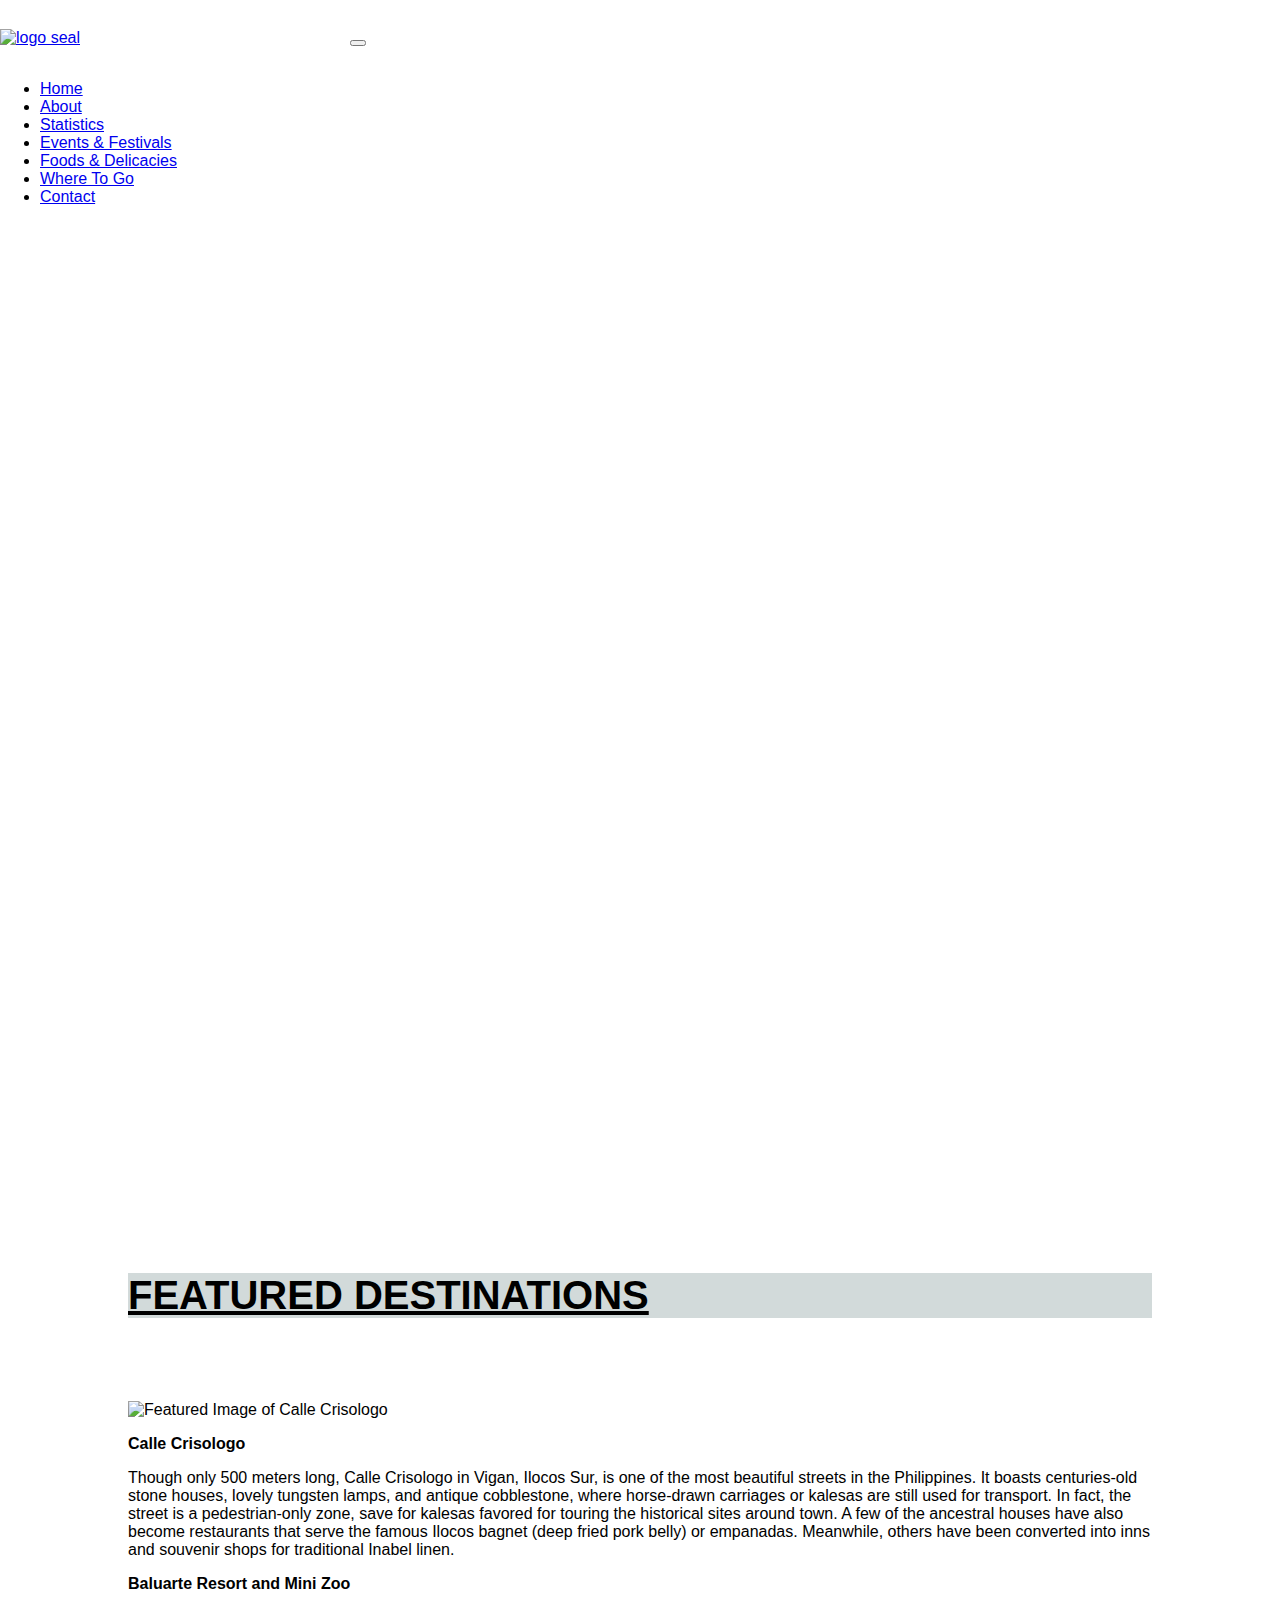
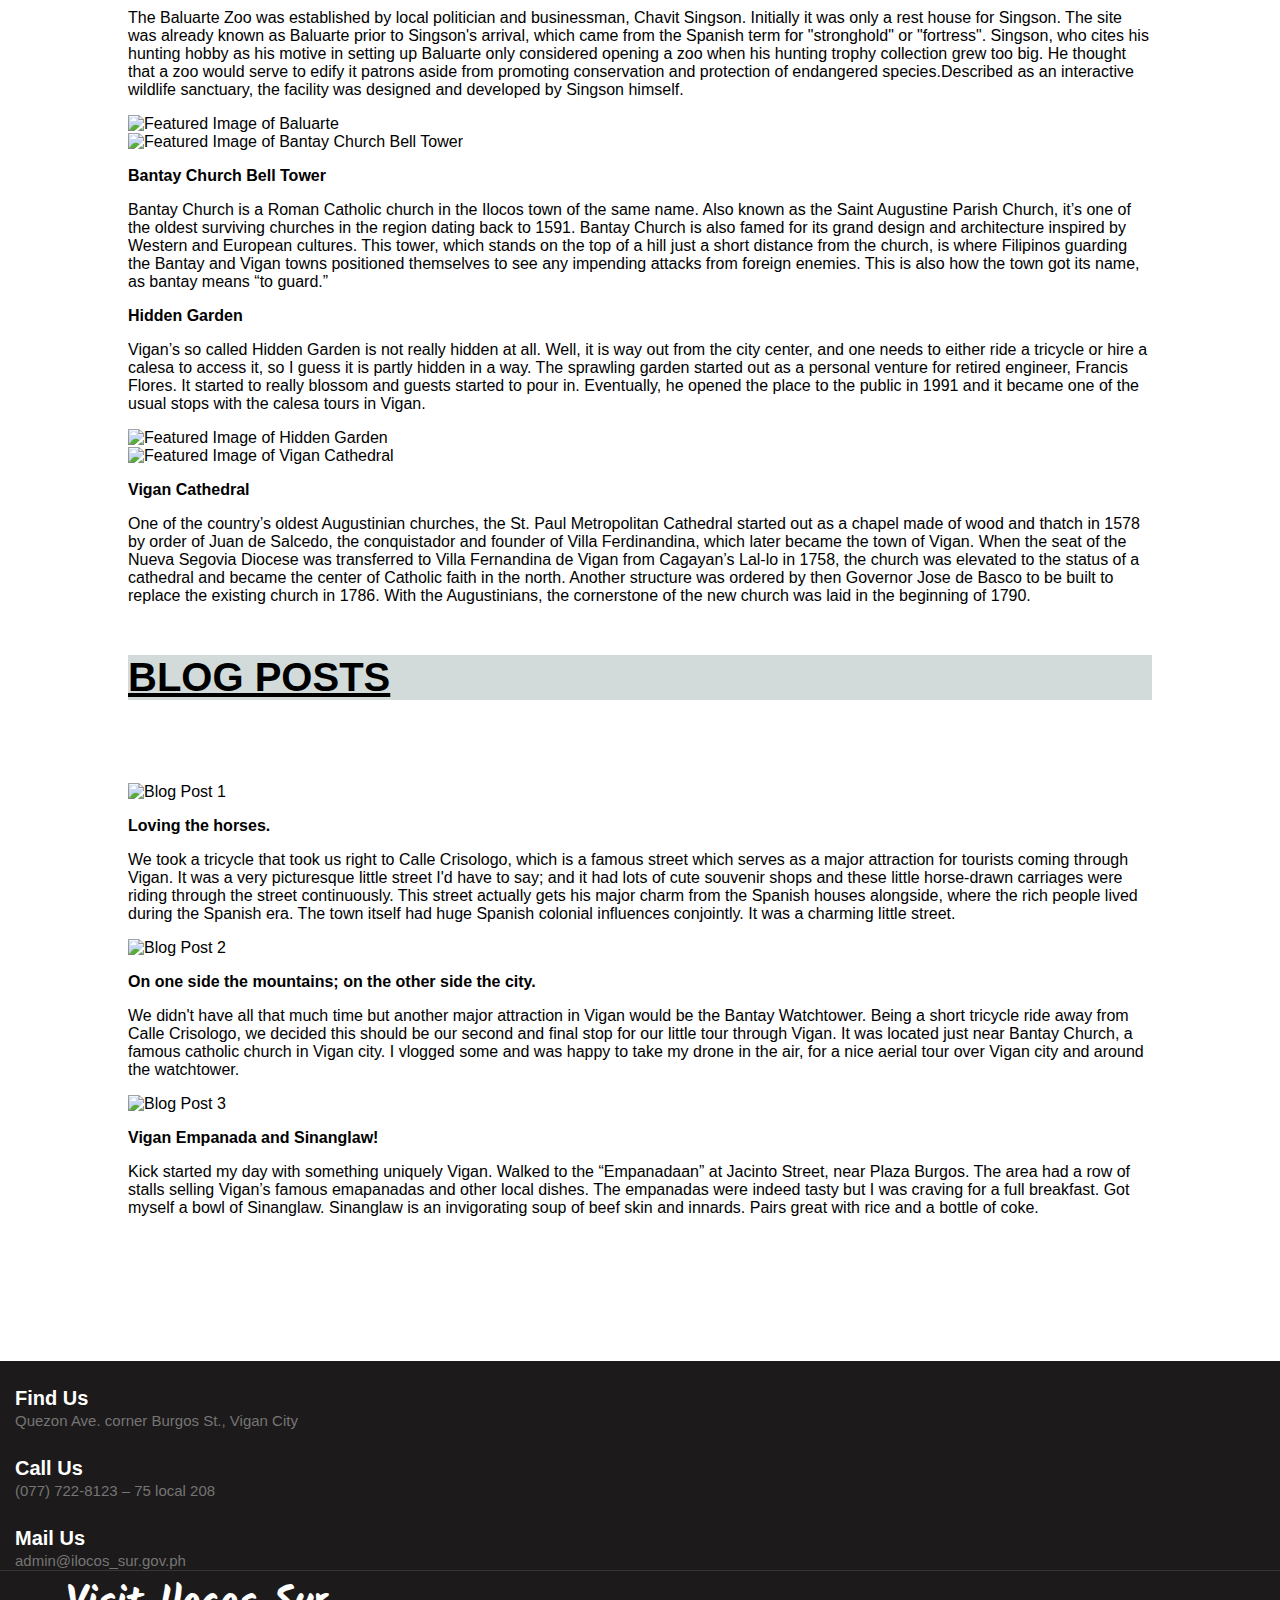
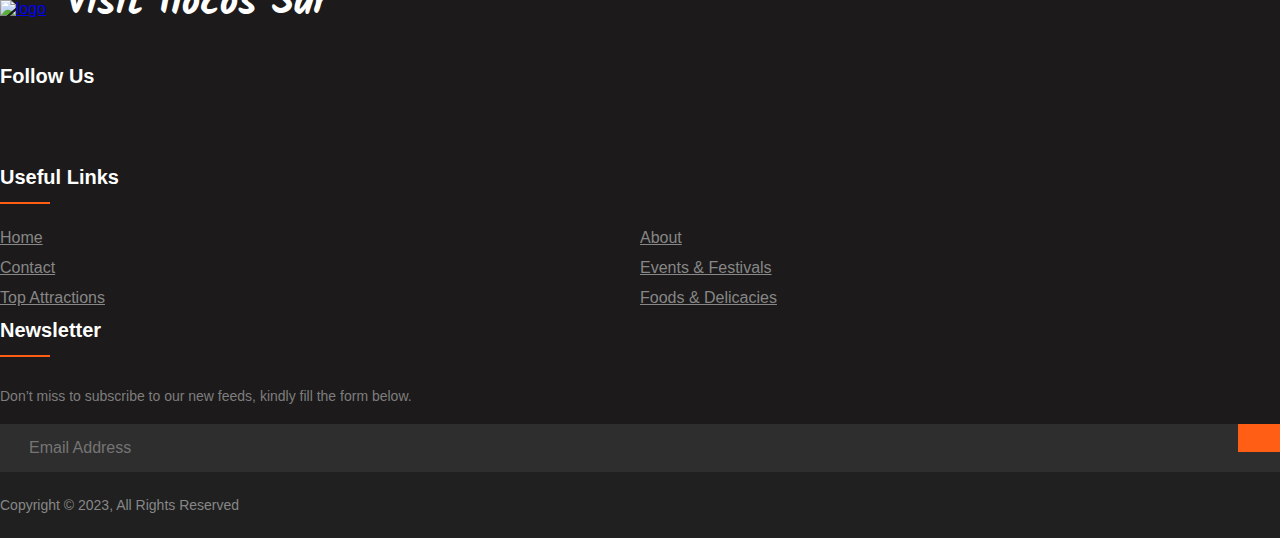
==== index.html @ 63aef2f8 "Add files via upload" ====
<!DOCTYPE html>
<html lang="en">
<head>
    <meta charset="UTF-8">
    <meta name="viewport" content="width=device-width, initial-scale=1.0">
    <title>Ilocos Sur Province | Tourism</title>
    
    <link href="https://fonts.googleapis.com/css2?family=Carrois+Gothic&family=Kalam&display=swap" rel="stylesheet">

    <link href="https://cdn.jsdelivr.net/npm/bootstrap@5.3.2/dist/css/bootstrap.min.css" rel="stylesheet" integrity="sha384-T3c6CoIi6uLrA9TneNEoa7RxnatzjcDSCmG1MXxSR1GAsXEV/Dwwykc2MPK8M2HN" crossorigin="anonymous">

    <script src="https://kit.fontawesome.com/10d3079e40.js" crossorigin="anonymous"></script>

    <link rel="stylesheet" href="mp1.css">

</head>
<body>
    <!-- Navigation Bar -->
    <nav class="navbar fixed-top navbar-expand-lg bg-body-tertiary" bg-dark border-bottom border-body" data-bs-theme="dark">
        <div class="container-fluid">
            <a class="navbar-brand" href="#"><img src="/images/ilocos seal.png" alt="logo seal" width="50"></a>
            <span>Visit Ilocos Sur</span>
            <button class="navbar-toggler" type="button" data-bs-toggle="collapse" data-bs-target="#navbarNavDropdown" aria-controls="navbarNavDropdown" aria-expanded="false" aria-label="Toggle navigation">
                <span class="navbar-toggler-icon"></span>
            </button>
            <div class="collapse navbar-collapse" id="navbarNavDropdown">
                <ul class="navbar-nav ms-auto">
                    <li class="nav-item"><a class="nav-link active" aria-current="page"  href="#">Home</a></li>
                    <li class="nav-item"><a class="nav-link" href="#">About</a></li>
                    <li class="nav-item"><a class="nav-link" href="#">Statistics</a></li>
                    <li class="nav-item"><a class="nav-link" href="#">Events & Festivals</a></li>
                    <li class="nav-item"><a class="nav-link" href="#">Foods & Delicacies</a></li>
                    <li class="nav-item"><a class="nav-link" href="#">Where To Go</a></li>
                    <li class="nav-item"><a class="nav-link" href="#">Contact</a></li>
                </ul>
            </div>
        </div>     
    </nav>

    <!-- Main Content / Featured Image -->
    <main>
        <div class="container">
            <div class="content">
                <p>We take pride in our natural and historical sites that will travel you back in time. Have an exciting journey in our popular tourist destinations and globally acclaimed cultural charms. </p>
                <p>Together with the warmth of the people, come and create your wonderful stories in the Province of Ilocos Sur.</p>
            </div>
            
        </div>
    </main>

    <!-- Section 1-->
    <section>
        <div class="featured">
            <div class="heading">
                <h2>Featured Destinations</h2>
            </div>

            <div class="row featured1">
                <div class="col-md-6 places">
                    <img src="https://gttp.imgix.net/198603/x/0/calle-crisologo-1.jpg?auto=compress%2Cformat&ch=Width%2CDPR&dpr=1&ixlib=php-3.3.0&w=883" class="img-thumbnail img-fluid" alt="Featured Image of Calle Crisologo" width="400">
                </div>
                
                <div class="col-md-6 text1">
                    <h3>Calle Crisologo</h3>
                    <p>Though only 500 meters long, Calle Crisologo in Vigan, Ilocos Sur, is one of the most beautiful streets in the Philippines. It boasts centuries-old stone houses, lovely tungsten lamps, and antique cobblestone, where horse-drawn carriages or kalesas are still used for transport. In fact, the street is a pedestrian-only zone, save for kalesas favored for touring the historical sites around town. A few of the ancestral houses have also become restaurants that serve the famous Ilocos bagnet (deep fried pork belly) or empanadas. Meanwhile, others have been converted into inns and souvenir shops for traditional Inabel linen.</p>
                </div>
            </div>

            <div class="row featured2">
                <div class="col-md-6 text2">
                    <h3>Baluarte Resort and Mini Zoo</h3>
                    <p>The Baluarte Zoo was established by local politician and businessman, Chavit Singson. Initially it was only a rest house for Singson. The site was already known as Baluarte prior to Singson's arrival, which came from the Spanish term for "stronghold" or "fortress". Singson, who cites his hunting hobby as his motive in setting up Baluarte only considered opening a zoo when his hunting trophy collection grew too big. He thought that a zoo would serve to edify it patrons aside from promoting conservation and protection of endangered species.Described as an interactive wildlife sanctuary, the facility was designed and developed by Singson himself.</p>
                </div>

                <div class="col-md-6 places">  
                    <img src="https://dynamic-media-cdn.tripadvisor.com/media/photo-o/09/54/f5/d0/20151024-083628-01-largejpg.jpg?w=1200&h=-1&s=1" class="img-thumbnail img-fluid" alt="Featured Image of Baluarte" width="400">
                </div>
            </div>

            <div class="row featured3">
                <div class="col-md-6 places">
                    <img src="https://live.staticflickr.com/7362/11097921823_6f74546838_b.jpg" class="img-thumbnail img-fluid" alt="Featured Image of Bantay Church Bell Tower" width="400"> 
                </div>
            
                <div class="col-md-6 text3">
                    <h3>Bantay Church Bell Tower</h3>
                    <p>Bantay Church is a Roman Catholic church in the Ilocos town of the same name. Also known as the Saint Augustine Parish Church, it’s one of the oldest surviving churches in the region dating back to 1591. Bantay Church is also famed for its grand design and architecture inspired by Western and European cultures. This tower, which stands on the top of a hill just a short distance from the church, is where Filipinos guarding the Bantay and Vigan towns positioned themselves to see any impending attacks from foreign enemies. This is also how the town got its name, as bantay means “to guard.”</p>
                </div>
            </div>

            <div class="row featured4">
                <div class="col-md-6 text4">
                    <h3>Hidden Garden</h3>
                    <p>Vigan’s so called Hidden Garden is not really hidden at all. Well, it is way out from the city center, and one needs to either ride a tricycle or hire a calesa to access it, so I guess it is partly hidden in a way. The sprawling garden started out as a personal venture for retired engineer, Francis Flores. It started to really blossom and guests started to pour in. Eventually, he opened the place to the public in 1991 and it became one of the usual stops with the calesa tours in Vigan.</p>
                </div>

                <div class="col-md-6 places">
                    <img src="https://media-cdn.tripadvisor.com/media/photo-s/05/07/1d/66/hidden-garden.jpg" class="img-thumbnail img-fluid" alt="Featured Image of Hidden Garden" width="400">
                </div> 
            </div>  

            <div class="row featured5">
                <div class="col-md-6 places">
                    <img src="https://upload.wikimedia.org/wikipedia/commons/0/0c/Allan_Jay_Quesada-_DSC_0465_St._Paul_Metropolitan_Cathedral%2C_Vigan_City.jpg" class="img-thumbnail img-fluid" alt="Featured Image of Vigan Cathedral" width="400">
                </div>
                        
                <div class="col-md-6 text5">
                    <h3>Vigan Cathedral</h3> 
                    <p>One of the country’s oldest Augustinian churches, the St. Paul Metropolitan Cathedral started out as a chapel made of wood and thatch in 1578 by order of Juan de Salcedo, the conquistador and founder of Villa Ferdinandina, which later became the town of Vigan. When the seat of the Nueva Segovia Diocese was transferred to Villa Fernandina de Vigan from Cagayan’s Lal-lo in 1758, the church was elevated to the status of a cathedral and became the center of Catholic faith in the north. Another structure was ordered by then Governor Jose de Basco to be built to replace the existing church in 1786. With the Augustinians, the cornerstone of the new church was laid in the beginning of 1790.</p>
                </div>
            </div>
        </div>  
    </section>

<!-- section 2 -->
    <section>
        <div class="blog">
            <div class="blog-header">
                <h2>Blog Posts</h2>
            </div>

            <div class="container text-center main-content">
                <div class="row align-items-start blog-content">
                    <div class="col">
                        <img src="/images/blog1.png" alt="Blog Post 1" width="100">
                        <h3>Loving the horses.</h3>
                        <p>We took a tricycle that took us right to Calle Crisologo, which is a famous street which serves as a major attraction for tourists coming through Vigan. It was a very picturesque little street I'd have to say; and it had lots of cute souvenir shops and these little horse-drawn carriages were riding through the street continuously. This street actually gets his major charm from the Spanish houses alongside, where the rich people lived during the Spanish era. The town itself had huge Spanish colonial influences conjointly. It was a charming little street.</p>
                    </div> 

                    <div class="col">
                        <img src="/images/blog2.png" alt="Blog Post 2" width="100">
                        <h3>On one side the mountains; on the other side the city.</h3>
                        <p>We didn't have all that much time but another major attraction in Vigan would be the Bantay Watchtower. Being a short tricycle ride away from Calle Crisologo, we decided this should be our second and final stop for our little tour through Vigan. It was located just near Bantay Church, a famous catholic church in Vigan city. I vlogged some and was happy to take my drone in the air, for a nice aerial tour over Vigan city and around the watchtower.</p>
                    </div>

                    <div class="col">
                        <img src="/images/blog3.png" alt="Blog Post 3" width="100">
                        <h3>Vigan Empanada and Sinanglaw!</h3>
                        <p>Kick started my day with something uniquely Vigan. Walked to the “Empanadaan” at Jacinto Street, near Plaza Burgos. The area had a row of stalls selling Vigan’s famous emapanadas and other local dishes. The empanadas were indeed tasty but I was craving for a full breakfast. Got myself a bowl of Sinanglaw. Sinanglaw is an invigorating soup of beef skin and innards. Pairs great with rice and a bottle of coke.</p>
                    </div>
                </div>  
            </div>
        </div> 
    </section>

    <!-- Footer -->
    <footer class="footer-section">
        <div class="container">
            <div class="footer-cta pt-5 pb-5">
                <div class="row">
                    <div class="col-xl-4 col-md-4 mb-30">
                        <div class="single-cta">
                            <i class="fas fa-map-marker-alt"></i>
                            <div class="cta-text">
                                <h4>Find Us</h4>
                                <span>Quezon Ave. corner Burgos St., Vigan City</span>
                            </div>
                        </div>
                    </div>

                    <div class="col-xl-4 col-md-4 mb-30">
                        <div class="single-cta">
                            <i class="fas fa-phone"></i>
                            <div class="cta-text">
                                <h4>Call Us</h4>
                                <span>(077) 722-8123 – 75 local 208</span>
                            </div>
                        </div>
                    </div>

                    <div class="col-xl-4 col-md-4 mb-30">
                        <div class="single-cta">
                            <i class="far fa-envelope-open"></i>
                            <div class="cta-text">
                                <h4>Mail Us</h4>
                                <span>admin@ilocos_sur.gov.ph
                                </span>
                            </div>
                        </div>
                    </div>
                </div>
            </div>

            <div class="footer-content pt-5 pb-5">
                <div class="row">
                    <div class="col-xl-4 col-lg-4 mb-50">
                        <div class="footer-widget">
                            <div class="footer-logo">
                                <a href="index.html"><img src="/images/ilocos seal.png" class="img-fluid" alt="logo" width="50"></a>
                                <span>Visit Ilocos Sur</span>
                            </div>

                            <div class="footer-social-icon">
                                <span>Follow Us</span>
                                <a href="#"><i class="fab fa-facebook-f facebook-bg"></i></a>
                                <a href="#"><i class="fab fa-twitter twitter-bg"></i></a>
                                <a href="#"><i class="fab fa-google-plus-g google-bg"></i></a>
                            </div>
                        </div>
                    </div>

                    <div class="col-xl-4 col-lg-4 col-md-6 mb-30">
                        <div class="footer-widget">
                            <div class="footer-widget-heading">
                                <h3>Useful Links</h3>
                            </div>

                            <ul class="link-content">
                                <li><a href="#">Home</a></li>
                                <li><a href="#">About</a></li>
                                <li><a href="#">Contact</a></li>
                                <li><a href="#">Events & Festivals</a></li>
                                <li><a href="#">Top Attractions</a></li>
                                <li><a href="#">Foods & Delicacies</a></li>
                            </ul>
                        </div>
                    </div>

                    <div class="col-xl-4 col-lg-4 col-md-6 mb-50">
                        <div class="footer-widget">
                            <div class="footer-widget-heading">
                                <h3>Newsletter</h3>
                            </div>

                            <div class="footer-text mb-25">
                                <p>Don’t miss to subscribe to our new feeds, kindly fill the form below.</p>
                            </div>

                            <div class="subscribe-form">
                                <form action="#">
                                    <input type="text" placeholder="Email Address">
                                    <button><i class="fab fa-telegram-plane"></i></button>
                                </form>
                            </div>
                        </div>
                    </div>
                </div>
            </div>  
        </div>
        
        <div class="copyright-area">
            <div class="container">
                <div class="row">
                    <div class="col-md-12">
                        <div class="copyright-text">
                            <p class="text-center">Copyright &copy; 2023, All Rights Reserved</p>
                        </div>
                    </div>
                </div>
            </div>
        </div>
    </footer>
    
    <script src="https://cdn.jsdelivr.net/npm/bootstrap@5.3.2/dist/js/bootstrap.bundle.min.js" integrity="sha384-C6RzsynM9kWDrMNeT87bh95OGNyZPhcTNXj1NW7RuBCsyN/o0jlpcV8Qyq46cDfL" crossorigin="anonymous"></script>

</body>
</html>
---- mp1.css ----
* {
	box-sizing: border-box;
	font-size: 100%;
	font-family: Helvetica, sans-serif;
}

body {
	margin: 0;
	padding: 0;
}

/* navgation bar */
nav div span {
	font-family: Kalam;
	font-size: 40px;
	color: white;
	font-weight: 900;
}


 /* main content */

main {
	margin-top: 70px;
	padding: 0;
}

main .container {
	position: relative;
	background-image: url(/images/landing-image.jpg);
    background-repeat: no-repeat;
	background-size: cover;
	background-position: center;
	height: 100vh;
}

.container .content {
	position: absolute;
	top: 40%;
	left: 80%;
	transform: translate(-50%, -50%);
	color: white;
	text-align: center;
	font-size: 20px;
	font-style: oblique;
}


/* section 1 */

.featured {
	margin-top: -5%;
    padding: 10%;
}

.heading {
	padding-bottom: 50px;
}

.heading h2 {
	font-size: 40px;
	text-transform: uppercase;
	text-decoration: underline;
	background-color: #d2dada;
}

.places img {
	width: 100%;
	height: 80%;
}

/* section 2 */

.blog {
	margin-top: -20%;
    padding: 10%;
}

.blog-header {
	padding-bottom: 50px
}

.blog h2 {
	font-size: 40px;
	text-transform: uppercase;
	text-decoration: underline;
	background-color: #d2dada;
}

.blog-content img {
	width: 100%;
	height: 200px;
}

/* footer */

.link-content {
    margin: 0px;
    padding: 0px;
}

.footer-section {
	background: #1c1a1a;
	position: relative;
}

.footer-cta {
	border-bottom: 1px solid #373636;
}

.single-cta i {
	color: #ff5e14;
	font-size: 30px;
	float: left;
	margin-top: 8px;
}

.cta-text {
	padding-left: 15px;
	display: inline-block;
}

.cta-text h4 {
	color: #fff;
	font-size: 20px;
	font-weight: 600;
	margin-bottom: 2px;
}

.cta-text span {
	color: #757575;
	font-size: 15px;
}

.footer-content {
	position: relative;
	z-index: 2;
}

.footer-pattern img {
	position: absolute;
	top: 0;
	left: 0;
	height: 330px;
	background-size: cover;
	background-position: 100% 100%;
}

.footer-logo {
	margin-bottom: 30px;
}

.footer-logo img {
    max-width: 200px;
	width: 70px;
}

.footer-logo span {
	/* font-family: great vibes;
	font-size: 40px;
	color: #fff; */
	font-family: Kalam;
	font-size: 40px;
	color: white;
	font-weight: 900;
	padding-left: 15px;
}

.footer-text p {
	margin-bottom: 14px;
	font-size: 14px;
	color: #7e7e7e;
	line-height: 28px;
}

.footer-social-icon span {
	color: #fff;
	display: block;
	font-size: 20px;
	font-weight: 700;
	font-family: 'Poppins', sans-serif;
	margin-bottom: 20px;
}

.footer-social-icon a {
	color: #fff;
	font-size: 16px;
	margin-right: 15px;
}

.footer-social-icon i {
	height: 40px;
	width: 40px;
	text-align: center;
	line-height: 38px;
	border-radius: 50%;
}

.facebook-bg{
	background: #3B5998;
}
  
.twitter-bg{
	background: #55ACEE;
}
  
.google-bg{
	background: #DD4B39;
}

.footer-widget-heading h3 {
	color: #fff;
	font-size: 20px;
	font-weight: 600;
	margin-bottom: 40px;
	position: relative;
}

.footer-widget-heading h3::before {
	content: "";
	position: absolute;
	left: 0;
	bottom: -15px;
	height: 2px;
	width: 50px;
	background: #ff5e14;
}

.footer-widget ul li {
	display: inline-block;
	float: left;
	width: 50%;
	margin-bottom: 12px;
}

.footer-widget ul li a:hover{
	color: #ff5e14;
}

.footer-widget ul li a {
	color: #878787;
	text-transform: capitalize;
}

.subscribe-form {
	position: relative;
	overflow: hidden;
}

.subscribe-form input {
	width: 100%;
	padding: 14px 28px;
	background: #2E2E2E;
	border: 1px solid #2E2E2E;
	color: #fff;
}

.subscribe-form button {
    position: absolute;
    right: 0;
    background: #ff5e14;
    padding: 13px 20px;
    border: 1px solid #ff5e14;
    top: 0;
}

.subscribe-form button i {
	color: #fff;
	font-size: 22px;
	transform: rotate(-6deg);
}

  
.copyright-area {
	background: #202020;
	padding: 25px 0;
}

.copyright-text p {
	margin: 0;
	font-size: 14px;
	color: #878787;
}

  .copyright-text p a{
	color: #ff5e14;
}

.footer-menu li {
	display: inline-block;
	margin-left: 20px;
}

  .footer-menu li:hover a{
	color: #ff5e14;
}

.footer-menu li a {
	font-size: 14px;
	color: #878787;
}
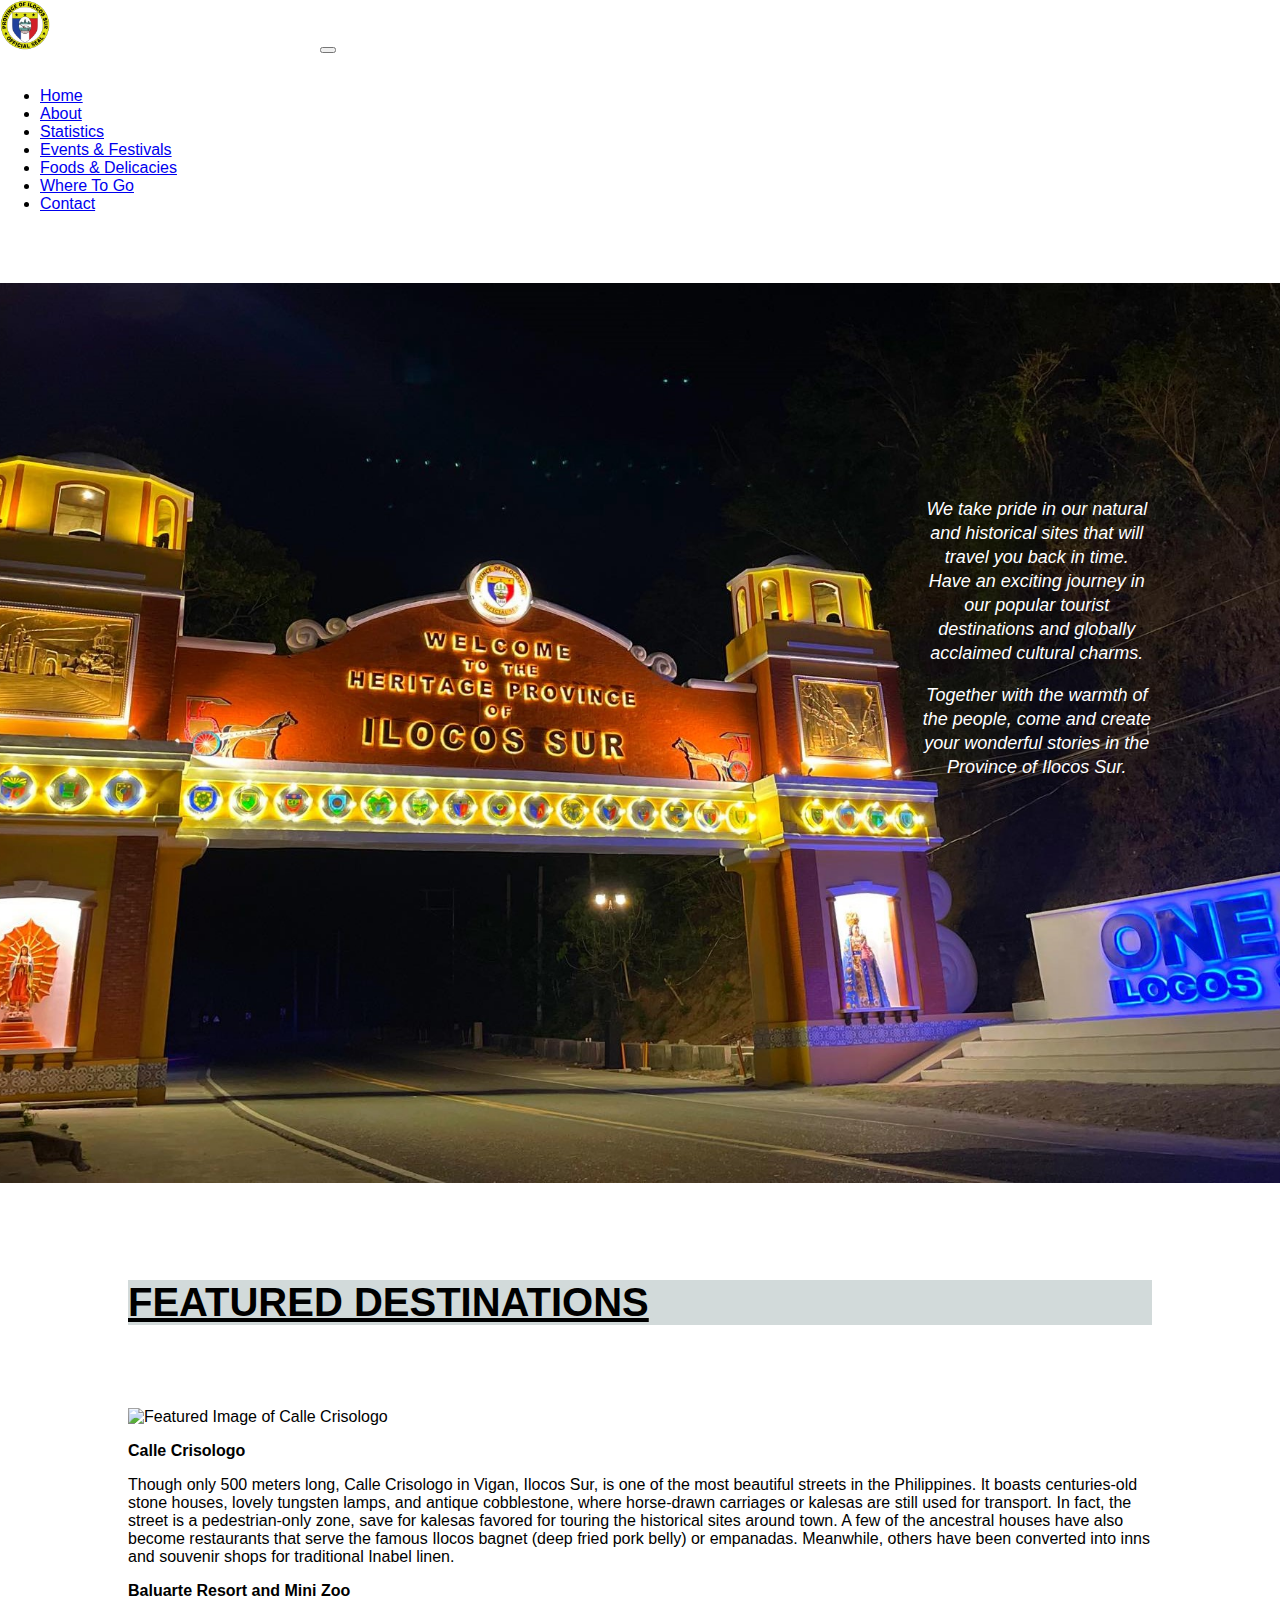
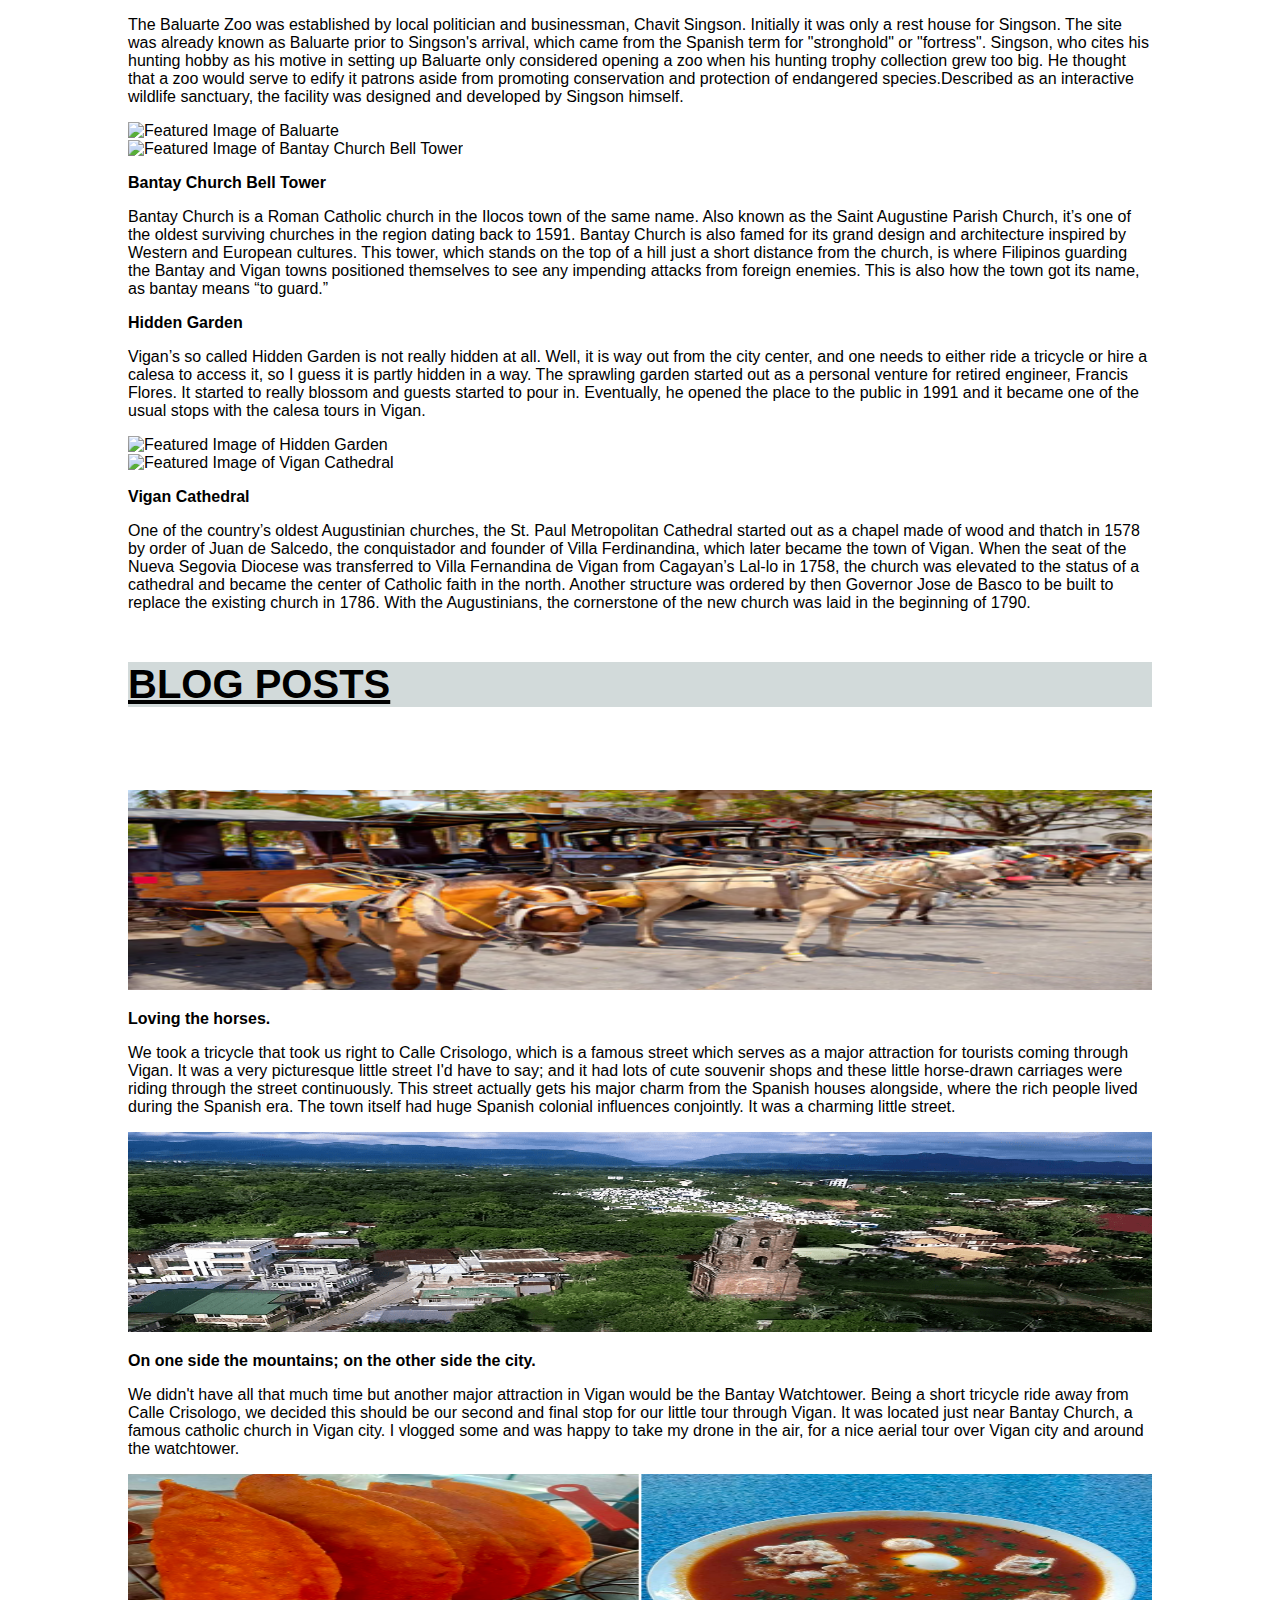
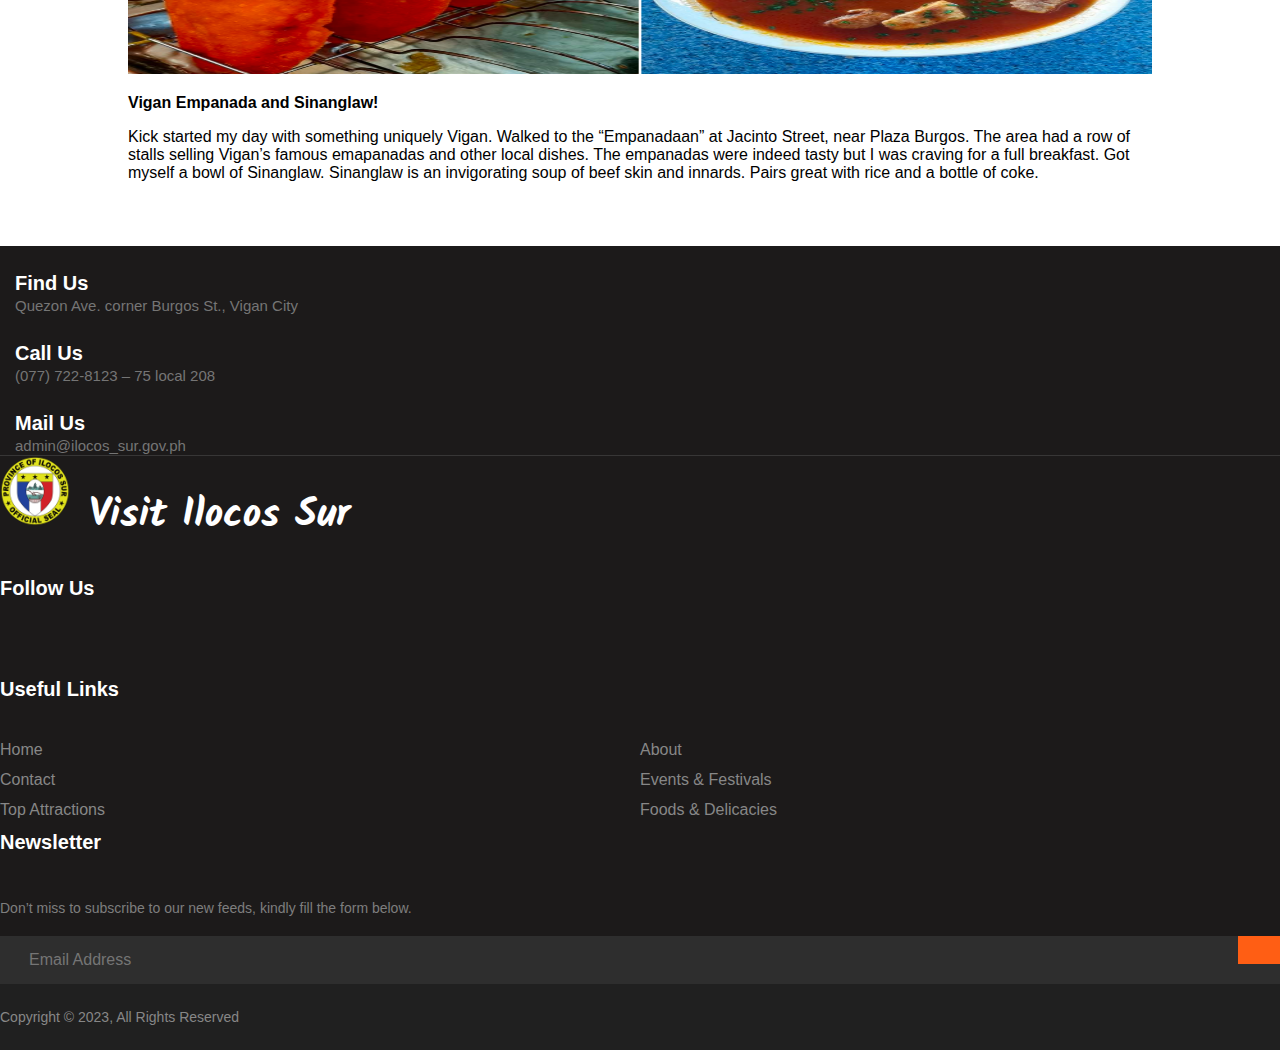
==== commit 9c989f92: "Add files via upload" ====
--- a/index.html
+++ b/index.html
@@ -4,21 +4,23 @@
     <meta charset="UTF-8">
     <meta name="viewport" content="width=device-width, initial-scale=1.0">
     <title>Ilocos Sur Province | Tourism</title>
+
+    <link rel="stylesheet" href="style.css">
+
+    <link href="https://fonts.googleapis.com/css2?family=Carrois+Gothic&family=Kalam&display=swap" rel="stylesheet">
+
+    <link href="https://cdn.jsdelivr.net/npm/bootstrap@5.3.2/dist/css/bootstrap.min.css" rel="stylesheet" integrity="sha384-T3c6CoIi6uLrA9TneNEoa7RxnatzjcDSCmG1MXxSR1GAsXEV/Dwwykc2MPK8M2HN" crossorigin="anonymous">
+
+    <script src="https://kit.fontawesome.com/10d3079e40.js" crossorigin="anonymous"></script>
+
     
-    <link href="https://fonts.googleapis.com/css2?family=Carrois+Gothic&family=Kalam&display=swap" rel="stylesheet">
-
-    <link href="https://cdn.jsdelivr.net/npm/bootstrap@5.3.2/dist/css/bootstrap.min.css" rel="stylesheet" integrity="sha384-T3c6CoIi6uLrA9TneNEoa7RxnatzjcDSCmG1MXxSR1GAsXEV/Dwwykc2MPK8M2HN" crossorigin="anonymous">
-
-    <script src="https://kit.fontawesome.com/10d3079e40.js" crossorigin="anonymous"></script>
-
-    <link rel="stylesheet" href="mp1.css">
 
 </head>
 <body>
     <!-- Navigation Bar -->
     <nav class="navbar fixed-top navbar-expand-lg bg-body-tertiary" bg-dark border-bottom border-body" data-bs-theme="dark">
         <div class="container-fluid">
-            <a class="navbar-brand" href="#"><img src="/images/ilocos seal.png" alt="logo seal" width="50"></a>
+            <a class="navbar-brand" href="#"><img src="./images/ilocos seal.png" alt="logo seal" width="50"></a>
             <span>Visit Ilocos Sur</span>
             <button class="navbar-toggler" type="button" data-bs-toggle="collapse" data-bs-target="#navbarNavDropdown" aria-controls="navbarNavDropdown" aria-expanded="false" aria-label="Toggle navigation">
                 <span class="navbar-toggler-icon"></span>
@@ -38,13 +40,12 @@
     </nav>
 
     <!-- Main Content / Featured Image -->
-    <main>
+    <main class="row landing-page">
         <div class="container">
-            <div class="content">
-                <p>We take pride in our natural and historical sites that will travel you back in time. Have an exciting journey in our popular tourist destinations and globally acclaimed cultural charms. </p>
+            <div class="h1">
+                <p>We take pride in our natural and historical sites that will travel you back in time. Have an exciting journey in our popular tourist destinations and globally acclaimed cultural charms.</p>
                 <p>Together with the warmth of the people, come and create your wonderful stories in the Province of Ilocos Sur.</p>
-            </div>
-            
+            </div>           
         </div>
     </main>
 
@@ -186,7 +187,7 @@
                     <div class="col-xl-4 col-lg-4 mb-50">
                         <div class="footer-widget">
                             <div class="footer-logo">
-                                <a href="index.html"><img src="/images/ilocos seal.png" class="img-fluid" alt="logo" width="50"></a>
+                                <a href="index.html"><img src="./images/ilocos seal.png" class="img-fluid" alt="logo" width="50"></a>
                                 <span>Visit Ilocos Sur</span>
                             </div>
 
--- a/style.css
+++ b/style.css
@@ -0,0 +1,304 @@
+* {
+	box-sizing: border-box;
+	font-size: 100%;
+	font-family: Helvetica, sans-serif;
+}
+
+body {
+	margin: 0;
+	padding: 0;
+}
+
+/* navigation bar */
+nav div span {
+	font-family: Kalam;
+	font-size: 40px;
+	color: white;
+	font-weight: 900;
+}
+
+
+ /* main content */
+
+main {
+	margin-top: 70px;
+	padding: 0;
+}
+
+.landing-page {
+	position: relative;
+	background-image: url(./images/landing-image.jpg);
+    background-repeat: no-repeat;
+	background-size: cover;
+	background-position: center;
+	height: 100vh;
+}
+
+.landing-page .h1 {
+	position: absolute;
+	top: 20%;
+	left: 62%;
+	/* tranform: translate(-50%, -50%); */
+	color: white;
+	text-align: center;
+	font-size: 18px;
+	font-style: oblique;
+	padding: 1rem 8rem;
+	line-height: 1.5rem;
+}
+
+
+/* section 1 */
+
+.featured {
+	margin-top: -5%;
+    padding: 10%;
+}
+
+.heading {
+	padding-bottom: 50px;
+}
+
+.heading h2 {
+	font-size: 40px;
+	text-transform: uppercase;
+	text-decoration: underline;
+	background-color: #d2dada;
+}
+
+.places img {
+	width: 100%;
+	height: 80%;
+}
+
+/* section 2 */
+
+.blog {
+	margin-top: -20%;
+    padding: 10%;
+}
+
+.blog-header {
+	padding-bottom: 50px
+}
+
+.blog h2 {
+	font-size: 40px;
+	text-transform: uppercase;
+	text-decoration: underline;
+	background-color: #d2dada;
+}
+
+.blog-content img {
+	width: 100%;
+	height: 12.5rem;
+}
+
+/* footer */
+
+.footer-section {
+	background: #1c1a1a;
+	position: relative;
+	margin-top: -5rem;
+}
+
+.footer-cta {
+	border-bottom: 1px solid #373636;
+}
+
+.single-cta i {
+	color: #ff5e14;
+	font-size: 30px;
+	float: left;
+	margin-top: 8px;
+}
+
+.cta-text {
+	padding-left: 15px;
+	display: inline-block;
+}
+
+.cta-text h4 {
+	color: #fff;
+	font-size: 20px;
+	font-weight: 600;
+	margin-bottom: 2px;
+}
+
+.cta-text span {
+	color: #757575;
+	font-size: 15px;
+}
+
+.footer-content {
+	position: relative;
+	z-index: 2;
+}
+
+.footer-pattern img {
+	position: absolute;
+	top: 0;
+	left: 0;
+	height: 330px;
+	background-size: cover;
+	background-position: 100% 100%;
+}
+
+.footer-logo {
+	margin-bottom: 30px;
+}
+
+.footer-logo img {
+    max-width: 12.5rem;
+	width: 4.375rem;
+}
+
+.footer-logo span {
+	/* font-family: great vibes;
+	font-size: 40px;
+	color: #fff; */
+	font-family: Kalam;
+	font-size: 40px;
+	color: white;
+	font-weight: 900;
+	padding-left: 15px;
+}
+
+.footer-text p {
+	margin-bottom: 14px;
+	font-size: 14px;
+	color: #7e7e7e;
+	line-height: 28px;
+}
+
+.footer-social-icon span {
+	color: #fff;
+	display: block;
+	font-size: 20px;
+	font-weight: 700;
+	font-family: 'Poppins', sans-serif;
+	margin-bottom: 20px;
+}
+
+.footer-social-icon a {
+	color: #fff;
+	font-size: 16px;
+	margin-right: 15px;
+}
+
+.footer-social-icon i {
+	height: 40px;
+	width: 40px;
+	text-align: center;
+	line-height: 38px;
+	border-radius: 50%;
+}
+
+.facebook-bg{
+	background: #3B5998;
+}
+  
+.twitter-bg{
+	background: #55ACEE;
+}
+  
+.google-bg{
+	background: #DD4B39;
+}
+
+.footer-widget-heading h3 {
+	color: #fff;
+	font-size: 20px;
+	font-weight: 600;
+	margin-bottom: 40px;
+	position: relative;
+}
+
+.footer-widget-heading h3::before {
+	/* content: ""; */
+	position: absolute;
+	left: 0;
+	bottom: -15px;
+	height: 2px;
+	width: 50px;
+	background: #ff5e14;
+}
+
+.link-content {
+    margin: 0px;
+    padding: 0px;
+}
+
+.footer-widget ul li {
+	display: inline-block;
+	float: left;
+	width: 50%;
+	margin-bottom: 12px;
+}
+
+.footer-widget ul li a:hover{
+	color: #ff5e14;
+}
+
+.footer-widget ul li a {
+	color: #878787;
+	text-decoration: none;
+}
+
+.subscribe-form {
+	position: relative;
+	overflow: hidden;
+}
+
+.subscribe-form input {
+	width: 100%;
+	padding: 14px 28px;
+	background: #2E2E2E;
+	border: 1px solid #2E2E2E;
+	color: #fff;
+}
+
+.subscribe-form button {
+    position: absolute;
+    right: 0;
+    background: #ff5e14;
+    padding: 13px 20px;
+    border: 1px solid #ff5e14;
+    top: 0;
+}
+
+.subscribe-form button i {
+	color: #fff;
+	font-size: 22px;
+	/* transform: rotate(-6deg); */
+}
+
+  
+.copyright-area {
+	background: #202020;
+	padding: 25px 0;
+}
+
+.copyright-text p {
+	margin: 0;
+	font-size: 14px;
+	color: #878787;
+}
+
+.copyright-text p a{
+	color: #ff5e14;
+}
+
+.footer-menu li {
+	display: inline-block;
+	margin-left: 20px;
+}
+
+.footer-menu li:hover a{
+	color: #ff5e14;
+}
+
+.footer-menu li a {
+	font-size: 14px;
+	color: #878787;
+}
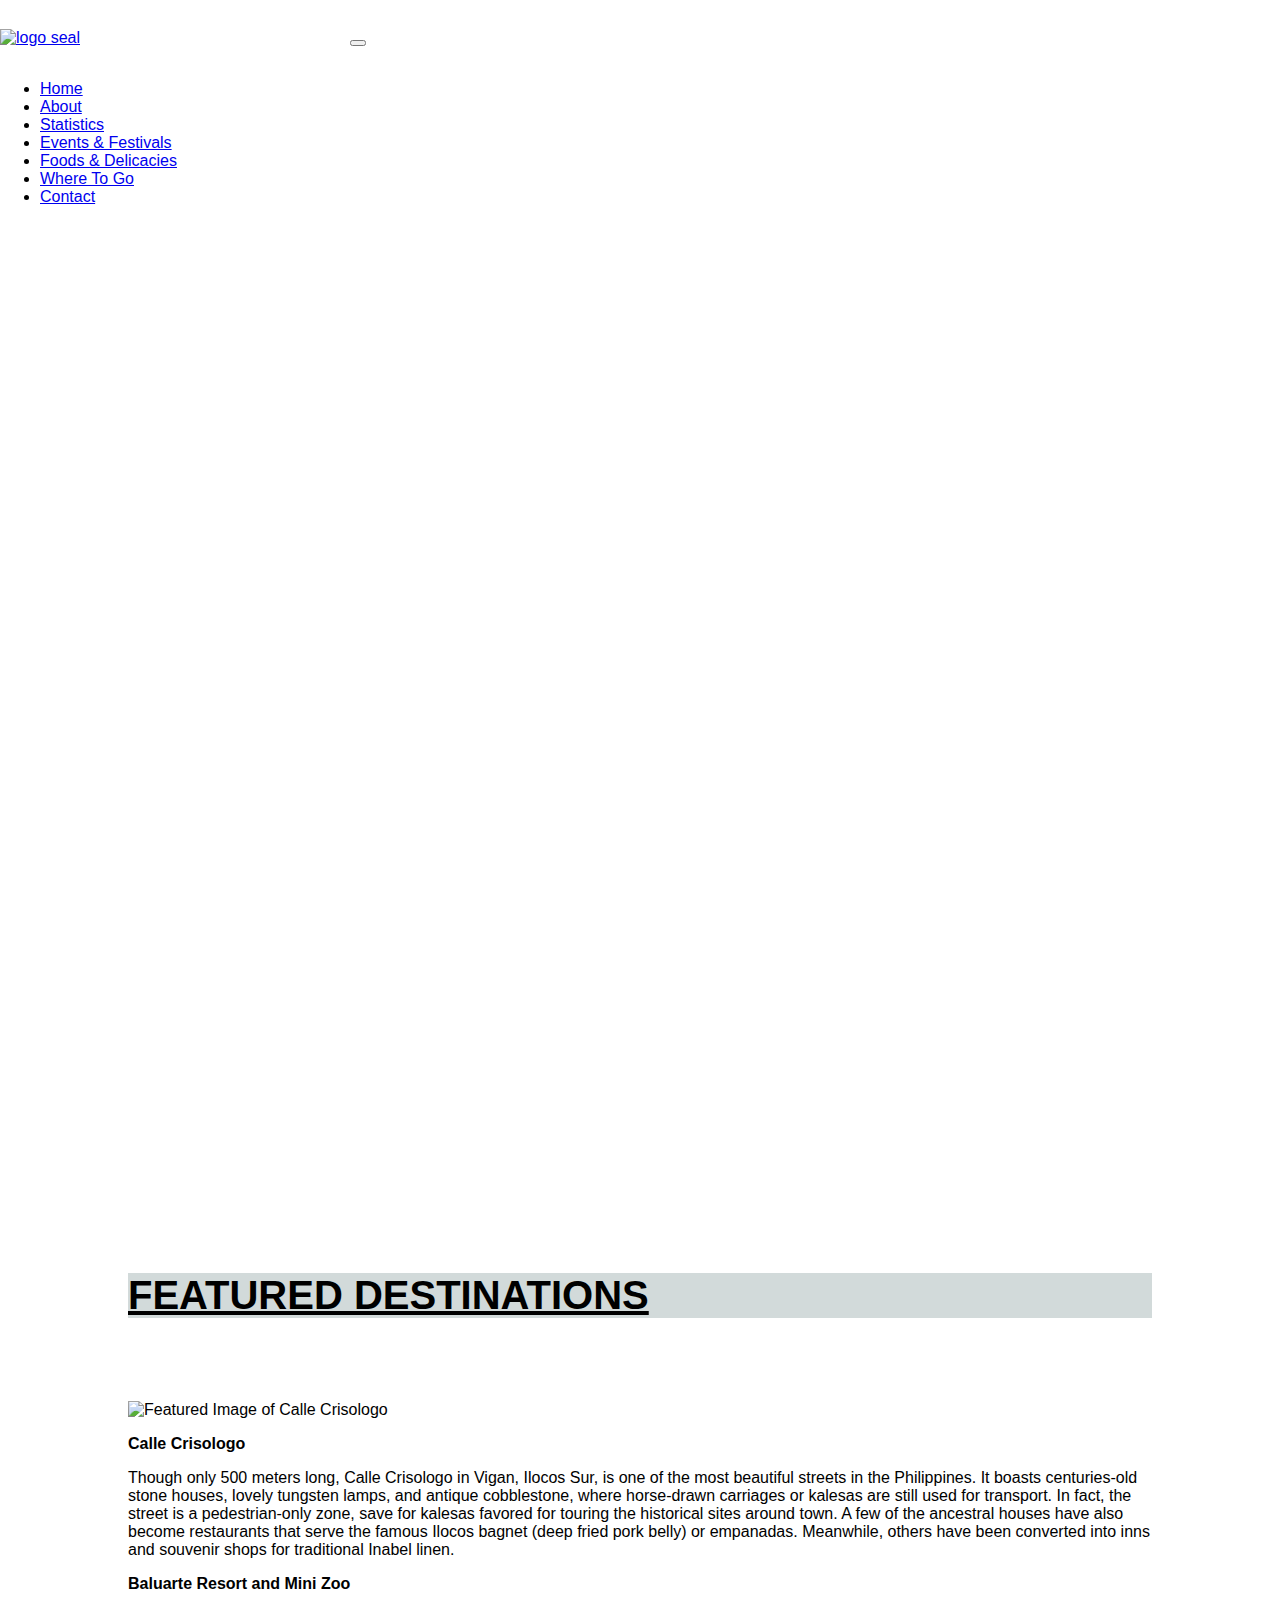
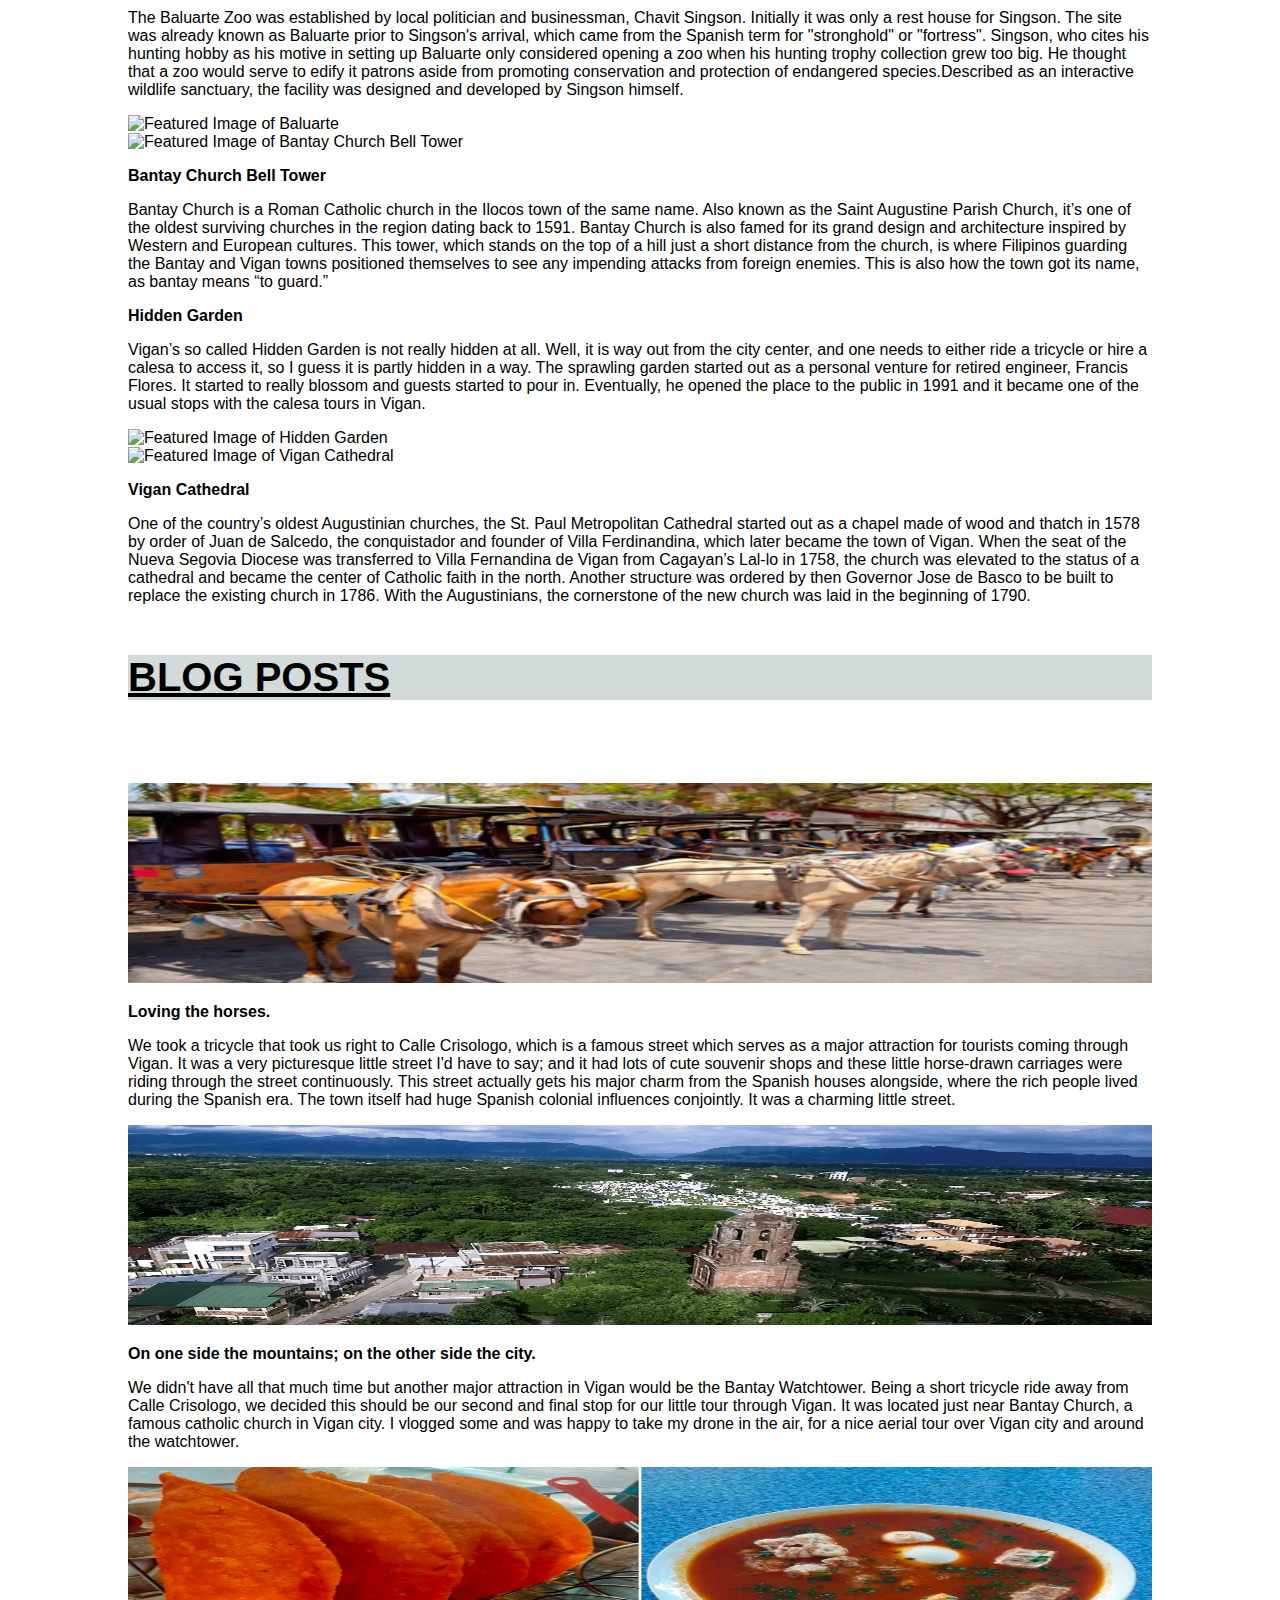
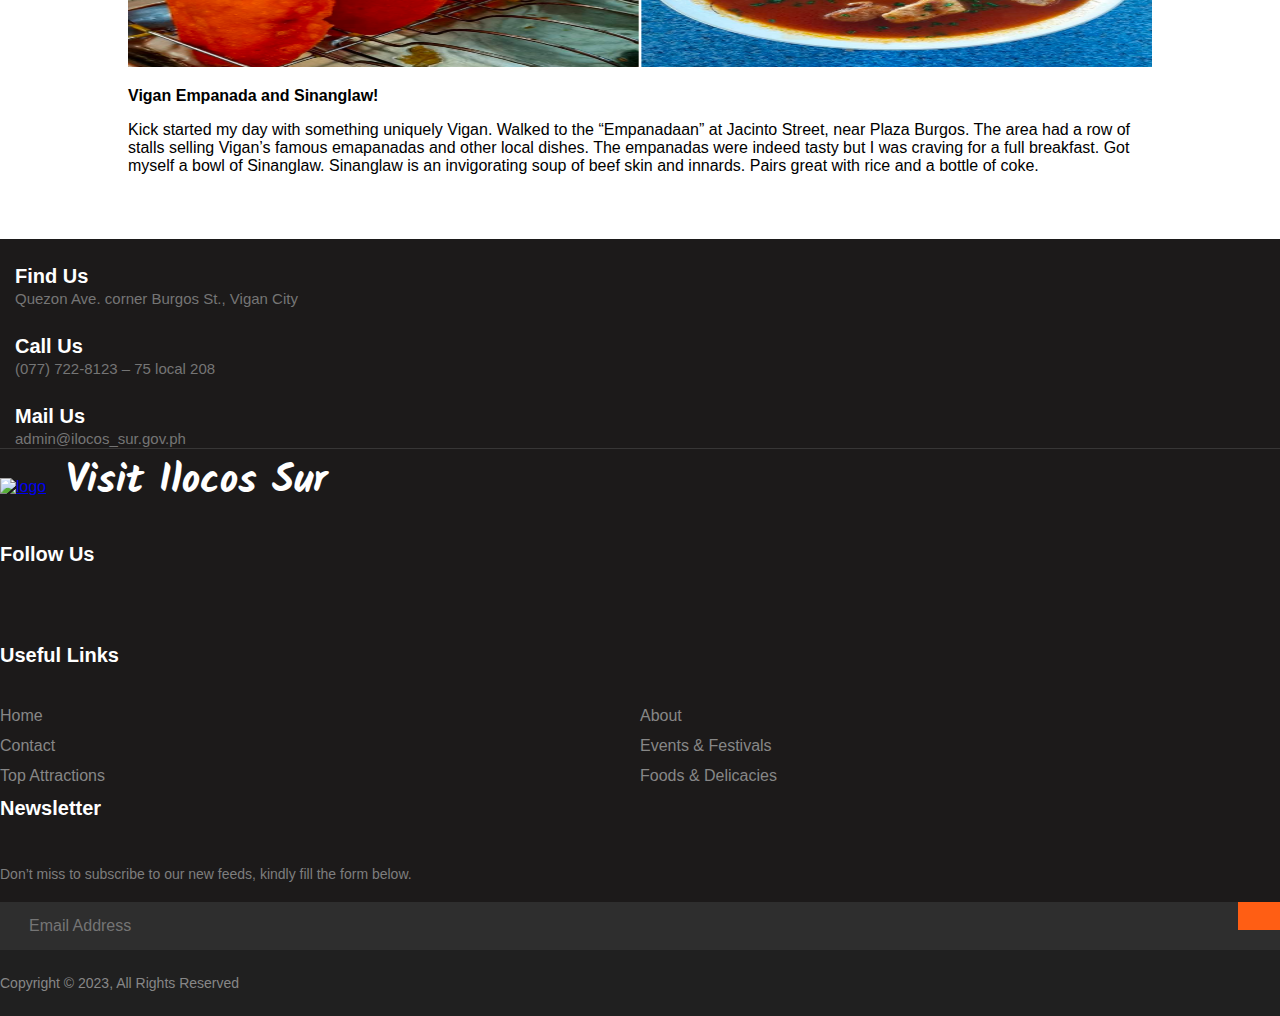
==== commit caa087d4: "Add files via upload" ====
--- a/index.html
+++ b/index.html
@@ -20,7 +20,7 @@
     <!-- Navigation Bar -->
     <nav class="navbar fixed-top navbar-expand-lg bg-body-tertiary" bg-dark border-bottom border-body" data-bs-theme="dark">
         <div class="container-fluid">
-            <a class="navbar-brand" href="#"><img src="./images/ilocos seal.png" alt="logo seal" width="50"></a>
+            <a class="navbar-brand" href="#"><img src="./images/logo.png" alt="logo seal" width="50"></a>
             <span>Visit Ilocos Sur</span>
             <button class="navbar-toggler" type="button" data-bs-toggle="collapse" data-bs-target="#navbarNavDropdown" aria-controls="navbarNavDropdown" aria-expanded="false" aria-label="Toggle navigation">
                 <span class="navbar-toggler-icon"></span>
@@ -123,19 +123,19 @@
             <div class="container text-center main-content">
                 <div class="row align-items-start blog-content">
                     <div class="col">
-                        <img src="/images/blog1.png" alt="Blog Post 1" width="100">
+                        <img src="./images/blog1.png" alt="Blog Post 1" width="100">
                         <h3>Loving the horses.</h3>
                         <p>We took a tricycle that took us right to Calle Crisologo, which is a famous street which serves as a major attraction for tourists coming through Vigan. It was a very picturesque little street I'd have to say; and it had lots of cute souvenir shops and these little horse-drawn carriages were riding through the street continuously. This street actually gets his major charm from the Spanish houses alongside, where the rich people lived during the Spanish era. The town itself had huge Spanish colonial influences conjointly. It was a charming little street.</p>
                     </div> 
 
                     <div class="col">
-                        <img src="/images/blog2.png" alt="Blog Post 2" width="100">
+                        <img src="./images/blog2.png" alt="Blog Post 2" width="100">
                         <h3>On one side the mountains; on the other side the city.</h3>
                         <p>We didn't have all that much time but another major attraction in Vigan would be the Bantay Watchtower. Being a short tricycle ride away from Calle Crisologo, we decided this should be our second and final stop for our little tour through Vigan. It was located just near Bantay Church, a famous catholic church in Vigan city. I vlogged some and was happy to take my drone in the air, for a nice aerial tour over Vigan city and around the watchtower.</p>
                     </div>
 
                     <div class="col">
-                        <img src="/images/blog3.png" alt="Blog Post 3" width="100">
+                        <img src="./images/blog3.png" alt="Blog Post 3" width="100">
                         <h3>Vigan Empanada and Sinanglaw!</h3>
                         <p>Kick started my day with something uniquely Vigan. Walked to the “Empanadaan” at Jacinto Street, near Plaza Burgos. The area had a row of stalls selling Vigan’s famous emapanadas and other local dishes. The empanadas were indeed tasty but I was craving for a full breakfast. Got myself a bowl of Sinanglaw. Sinanglaw is an invigorating soup of beef skin and innards. Pairs great with rice and a bottle of coke.</p>
                     </div>
@@ -187,7 +187,7 @@
                     <div class="col-xl-4 col-lg-4 mb-50">
                         <div class="footer-widget">
                             <div class="footer-logo">
-                                <a href="index.html"><img src="./images/ilocos seal.png" class="img-fluid" alt="logo" width="50"></a>
+                                <a href="index.html"><img src="./images/logo.png" class="img-fluid" alt="logo" width="50"></a>
                                 <span>Visit Ilocos Sur</span>
                             </div>
 
--- a/style.css
+++ b/style.css
@@ -27,7 +27,7 @@
 
 .landing-page {
 	position: relative;
-	background-image: url(./images/landing-image.jpg);
+	background-image: url(./images/landingimg.jpg);
     background-repeat: no-repeat;
 	background-size: cover;
 	background-position: center;
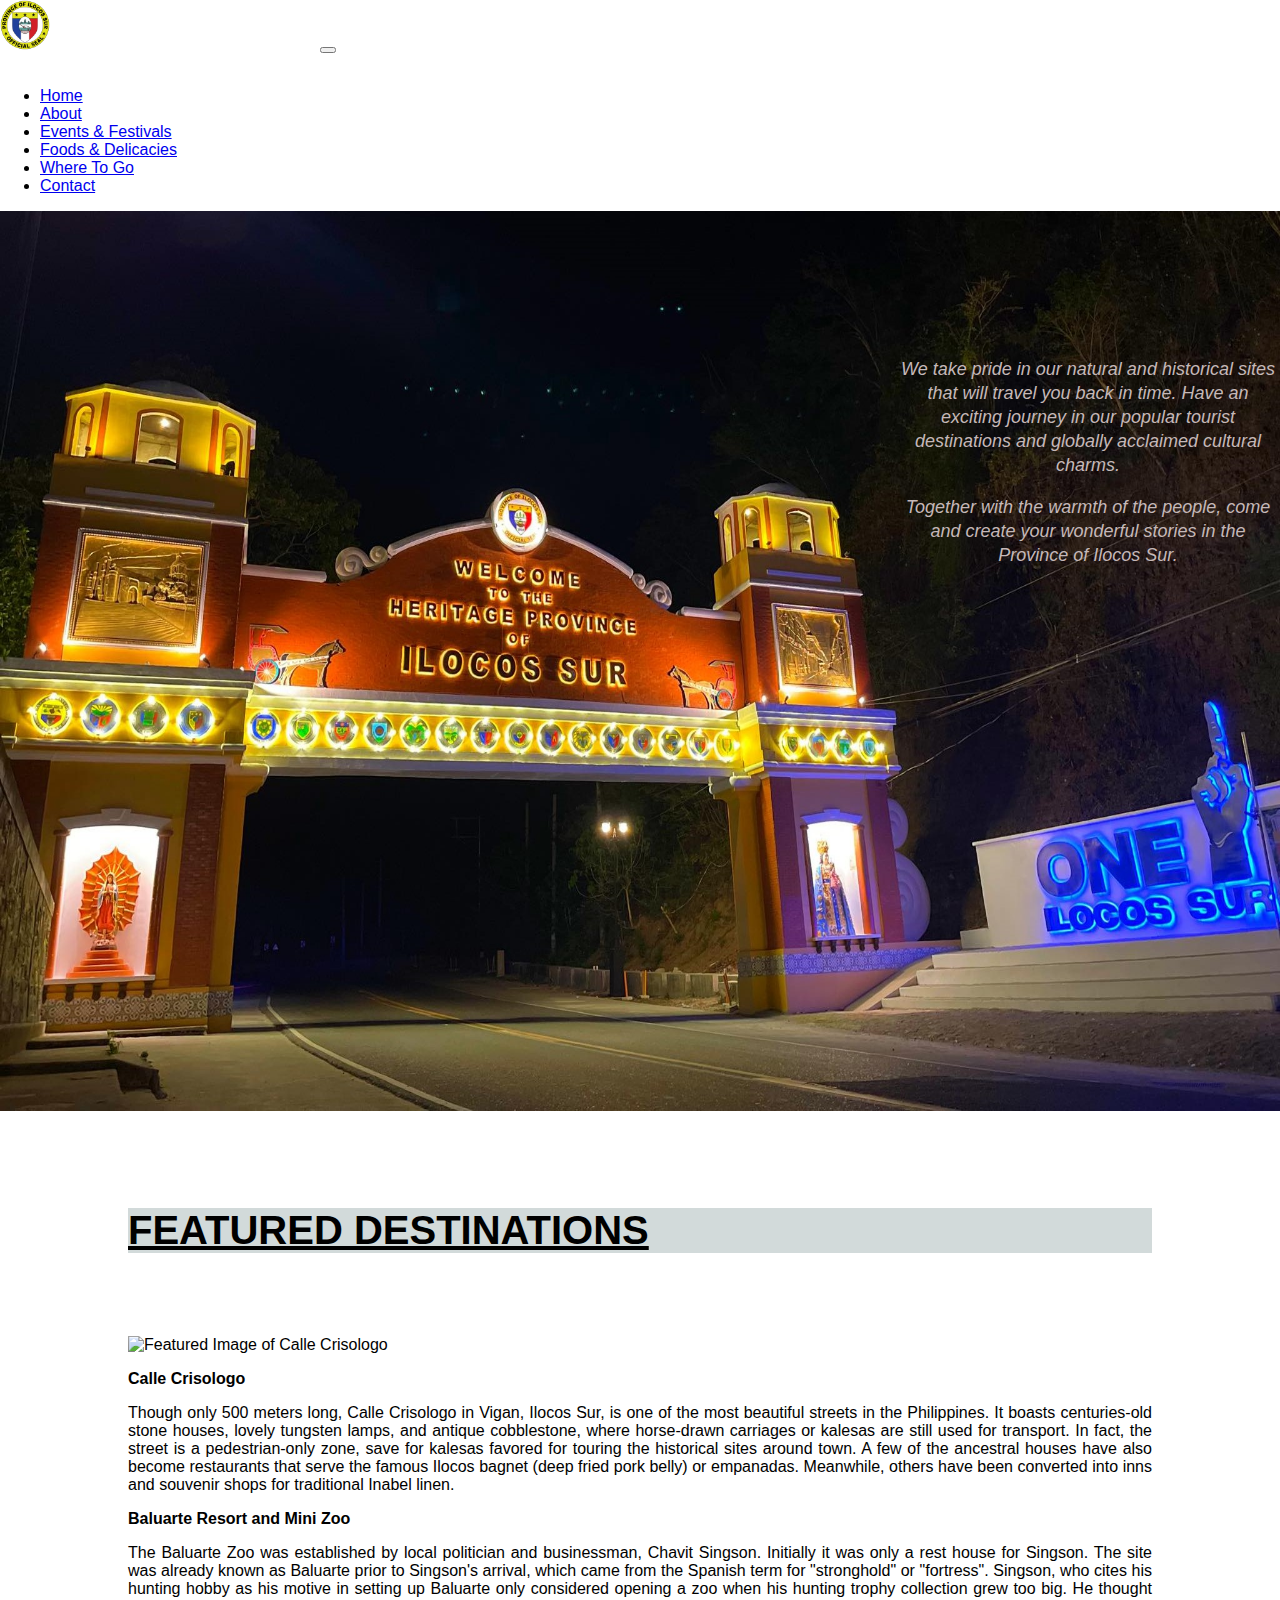
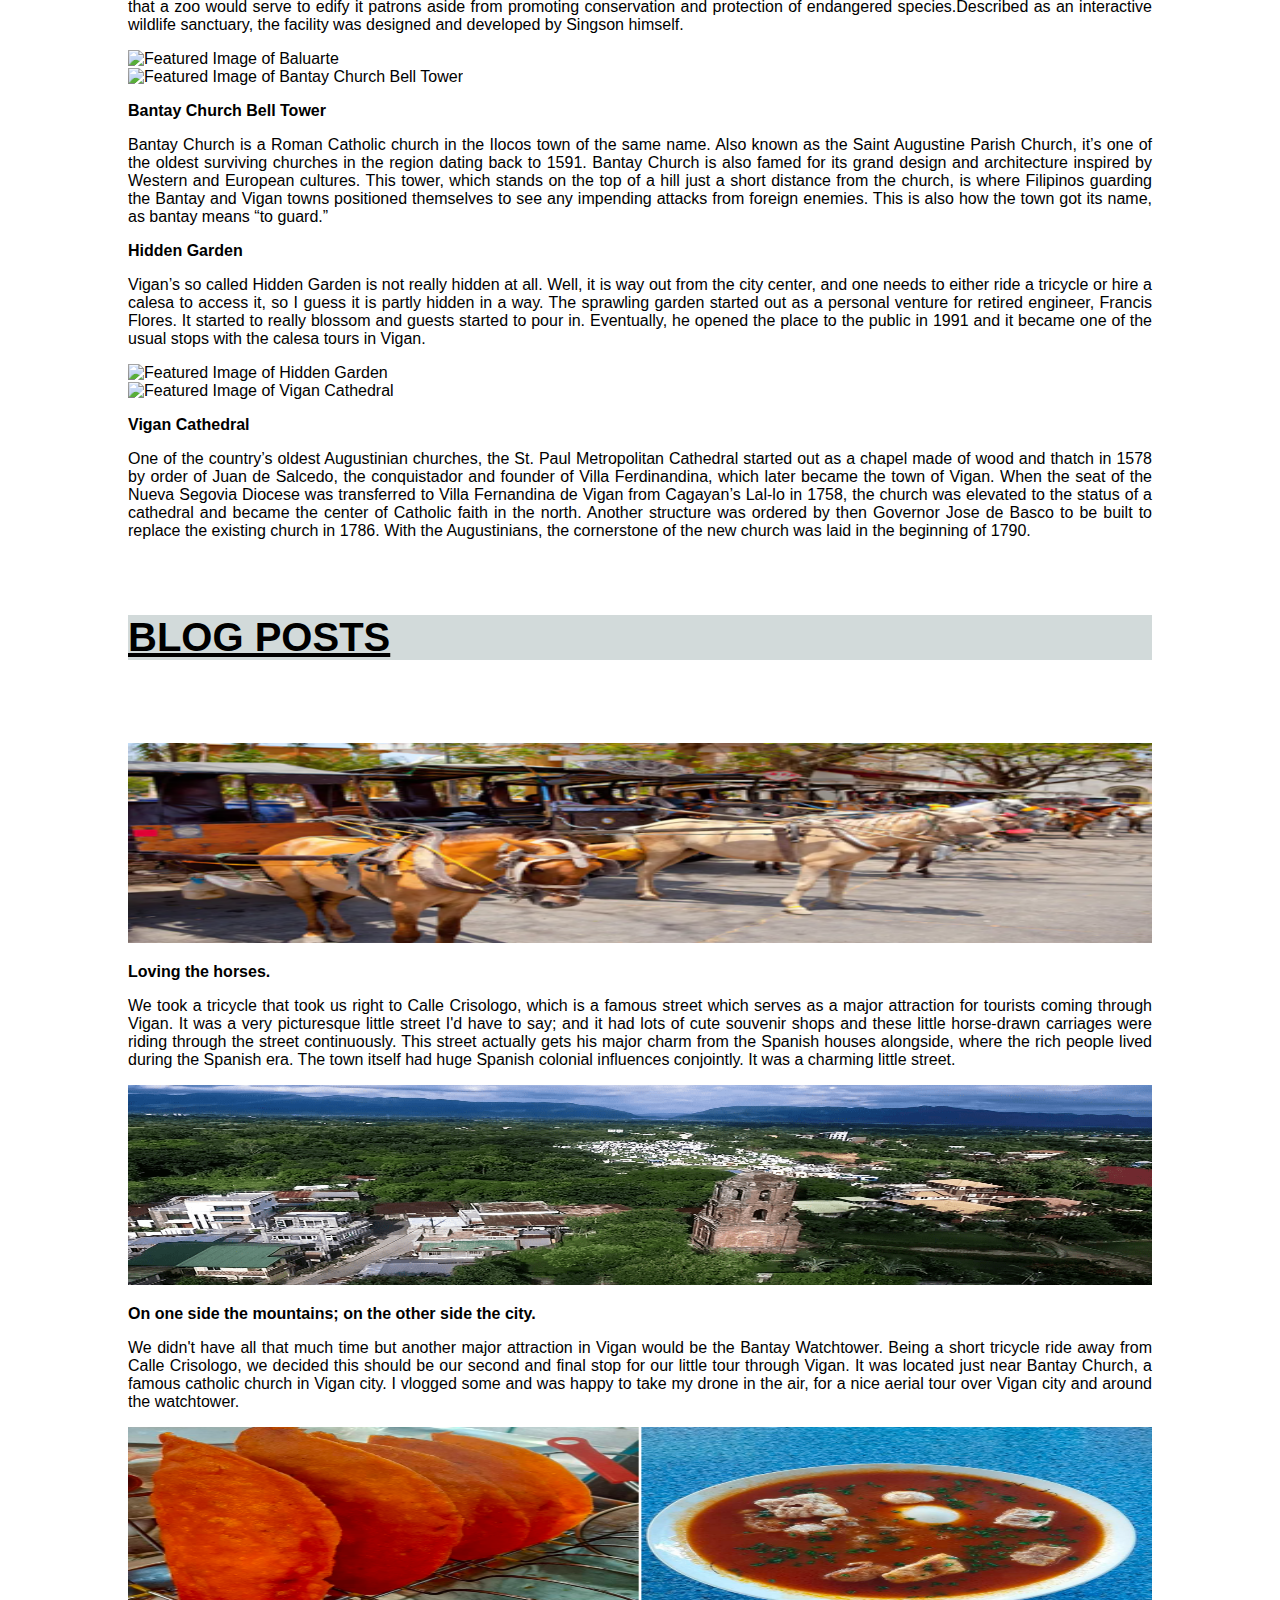
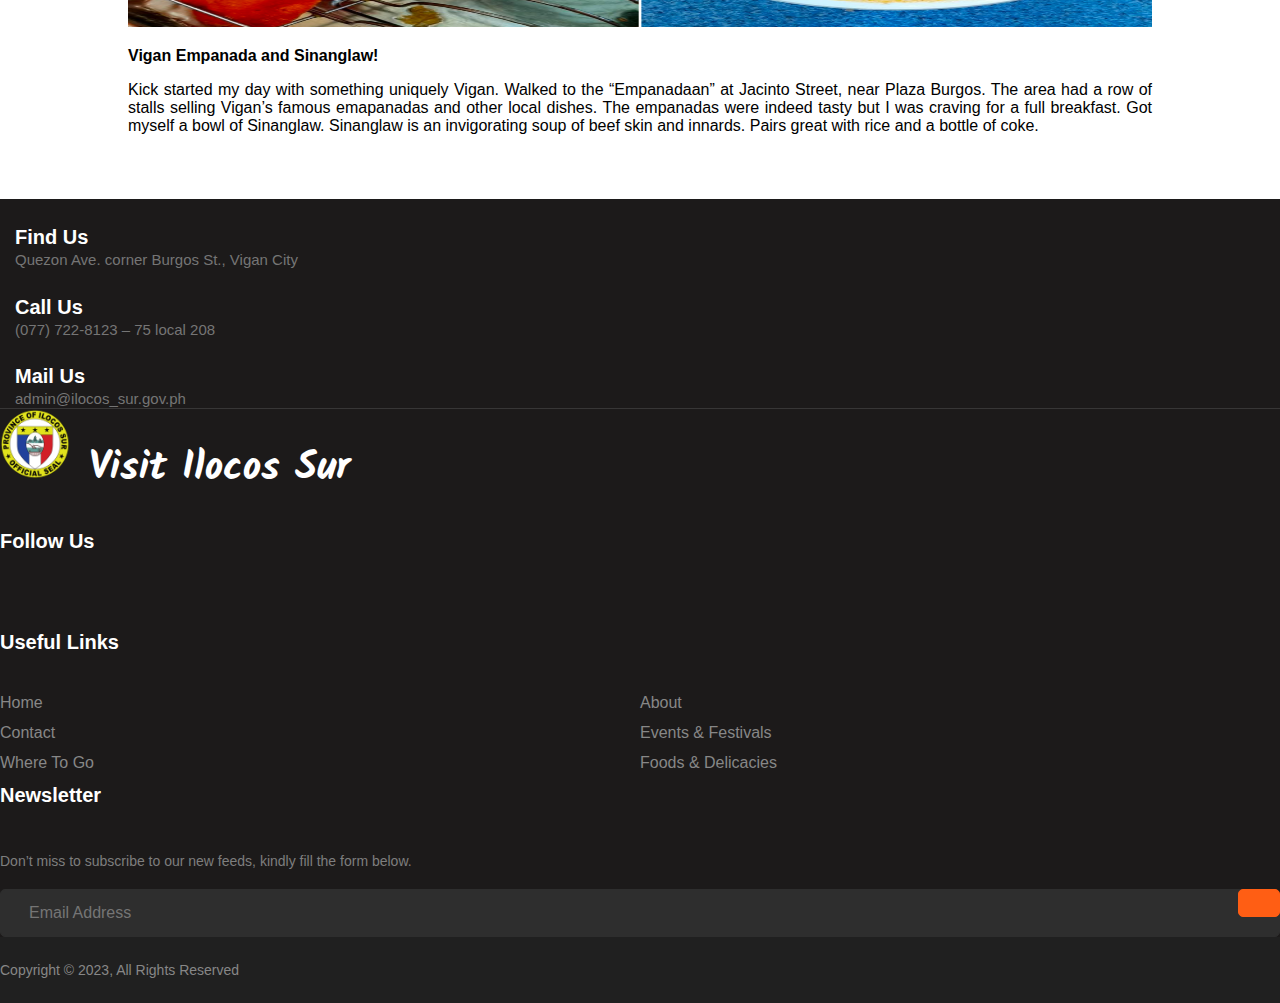
==== commit e6a66eb7: "Add files via upload" ====
--- a/index.html
+++ b/index.html
@@ -28,21 +28,20 @@
             <div class="collapse navbar-collapse" id="navbarNavDropdown">
                 <ul class="navbar-nav ms-auto">
                     <li class="nav-item"><a class="nav-link active" aria-current="page"  href="#">Home</a></li>
-                    <li class="nav-item"><a class="nav-link" href="#">About</a></li>
-                    <li class="nav-item"><a class="nav-link" href="#">Statistics</a></li>
-                    <li class="nav-item"><a class="nav-link" href="#">Events & Festivals</a></li>
-                    <li class="nav-item"><a class="nav-link" href="#">Foods & Delicacies</a></li>
-                    <li class="nav-item"><a class="nav-link" href="#">Where To Go</a></li>
-                    <li class="nav-item"><a class="nav-link" href="#">Contact</a></li>
+                    <li class="nav-item"><a class="nav-link" href="https://www.philatlas.com/luzon/r01/ilocos-sur.html" target="_blank">About</a></li>
+                    <li class="nav-item"><a class="nav-link" href="https://www.traveltothephilippines.info/2015/02/03/colorful-festivals-in-ilocos-sur/" target="_blank">Events & Festivals</a></li>
+                    <li class="nav-item"><a class="nav-link" href="https://bengoeswhere.blogspot.com/2017/02/ilocos-sur-food-trip-and-pasalubong.html" target="_blank">Foods & Delicacies</a></li>
+                    <li class="nav-item"><a class="nav-link" href="https://www.tripadvisor.com.ph/Attractions-g6090418-Activities-Ilocos_Sur_Province_Ilocos_Region_Luzon.html" target="_blank">Where To Go</a></li>
+                    <li class="nav-item"><a class="nav-link" href="contact.html" target="_parent">Contact</a></li>
                 </ul>
             </div>
         </div>     
     </nav>
 
     <!-- Main Content / Featured Image -->
-    <main class="row landing-page">
-        <div class="container">
-            <div class="h1">
+    <main class="landing-page">
+        <div class="container-fluid">
+            <div class="text-content">
                 <p>We take pride in our natural and historical sites that will travel you back in time. Have an exciting journey in our popular tourist destinations and globally acclaimed cultural charms.</p>
                 <p>Together with the warmth of the people, come and create your wonderful stories in the Province of Ilocos Sur.</p>
             </div>           
@@ -58,7 +57,7 @@
 
             <div class="row featured1">
                 <div class="col-md-6 places">
-                    <img src="https://gttp.imgix.net/198603/x/0/calle-crisologo-1.jpg?auto=compress%2Cformat&ch=Width%2CDPR&dpr=1&ixlib=php-3.3.0&w=883" class="img-thumbnail img-fluid" alt="Featured Image of Calle Crisologo" width="400">
+                    <img src="https://gttp.imgix.net/198603/x/0/calle-crisologo-1.jpg?auto=compress%2Cformat&ch=Width%2CDPR&dpr=1&ixlib=php-3.3.0&w=883" class="img-thumbnail img-fluid" alt="Featured Image of Calle Crisologo" width="600">
                 </div>
                 
                 <div class="col-md-6 text1">
@@ -74,13 +73,13 @@
                 </div>
 
                 <div class="col-md-6 places">  
-                    <img src="https://dynamic-media-cdn.tripadvisor.com/media/photo-o/09/54/f5/d0/20151024-083628-01-largejpg.jpg?w=1200&h=-1&s=1" class="img-thumbnail img-fluid" alt="Featured Image of Baluarte" width="400">
+                    <img src="https://dynamic-media-cdn.tripadvisor.com/media/photo-o/09/54/f5/d0/20151024-083628-01-largejpg.jpg?w=1200&h=-1&s=1" class="img-thumbnail img-fluid" alt="Featured Image of Baluarte" width="600">
                 </div>
             </div>
 
             <div class="row featured3">
                 <div class="col-md-6 places">
-                    <img src="https://live.staticflickr.com/7362/11097921823_6f74546838_b.jpg" class="img-thumbnail img-fluid" alt="Featured Image of Bantay Church Bell Tower" width="400"> 
+                    <img src="https://live.staticflickr.com/7362/11097921823_6f74546838_b.jpg" class="img-thumbnail img-fluid" alt="Featured Image of Bantay Church Bell Tower" width="600"> 
                 </div>
             
                 <div class="col-md-6 text3">
@@ -96,13 +95,13 @@
                 </div>
 
                 <div class="col-md-6 places">
-                    <img src="https://media-cdn.tripadvisor.com/media/photo-s/05/07/1d/66/hidden-garden.jpg" class="img-thumbnail img-fluid" alt="Featured Image of Hidden Garden" width="400">
+                    <img src="https://media-cdn.tripadvisor.com/media/photo-s/05/07/1d/66/hidden-garden.jpg" class="img-thumbnail img-fluid" alt="Featured Image of Hidden Garden" width="600">
                 </div> 
             </div>  
 
             <div class="row featured5">
                 <div class="col-md-6 places">
-                    <img src="https://upload.wikimedia.org/wikipedia/commons/0/0c/Allan_Jay_Quesada-_DSC_0465_St._Paul_Metropolitan_Cathedral%2C_Vigan_City.jpg" class="img-thumbnail img-fluid" alt="Featured Image of Vigan Cathedral" width="400">
+                    <img src="https://upload.wikimedia.org/wikipedia/commons/0/0c/Allan_Jay_Quesada-_DSC_0465_St._Paul_Metropolitan_Cathedral%2C_Vigan_City.jpg" class="img-thumbnail img-fluid" alt="Featured Image of Vigan Cathedral" width="600">
                 </div>
                         
                 <div class="col-md-6 text5">
@@ -151,7 +150,7 @@
                 <div class="row">
                     <div class="col-xl-4 col-md-4 mb-30">
                         <div class="single-cta">
-                            <i class="fas fa-map-marker-alt"></i>
+                            <a href="https://maps.app.goo.gl/PVeMRWjGkcXZzZNw9" target="_blank"><i class="fa-solid fa-location-dot"></i></a>
                             <div class="cta-text">
                                 <h4>Find Us</h4>
                                 <span>Quezon Ave. corner Burgos St., Vigan City</span>
@@ -161,7 +160,7 @@
 
                     <div class="col-xl-4 col-md-4 mb-30">
                         <div class="single-cta">
-                            <i class="fas fa-phone"></i>
+                            <a href="tel:+6377722812375"><i class="fa-solid fa-phone"></i></a>
                             <div class="cta-text">
                                 <h4>Call Us</h4>
                                 <span>(077) 722-8123 – 75 local 208</span>
@@ -171,7 +170,7 @@
 
                     <div class="col-xl-4 col-md-4 mb-30">
                         <div class="single-cta">
-                            <i class="far fa-envelope-open"></i>
+                            <a href="mailto:admin@ilocos_sur.gov.ph"><i class="fa-regular fa-envelope-open"></i></a>
                             <div class="cta-text">
                                 <h4>Mail Us</h4>
                                 <span>admin@ilocos_sur.gov.ph
@@ -193,9 +192,9 @@
 
                             <div class="footer-social-icon">
                                 <span>Follow Us</span>
-                                <a href="#"><i class="fab fa-facebook-f facebook-bg"></i></a>
-                                <a href="#"><i class="fab fa-twitter twitter-bg"></i></a>
-                                <a href="#"><i class="fab fa-google-plus-g google-bg"></i></a>
+                                <a href="https://www.facebook.com/profile.php?id=61554555968244" target="_blank"><i class="fa-brands fa-facebook-f facebook-bg"></i></a>
+                                <a href="https://twitter.com/visitilocossur1" target="_blank"><i class="fa-brands fa-twitter twitter-bg"></i></a>
+                                <a href="https://www.instagram.com/visitilocossur1/" target="_blank"><i class="fa-brands fa-instagram instagram-bg"></i></a>
                             </div>
                         </div>
                     </div>
@@ -207,12 +206,12 @@
                             </div>
 
                             <ul class="link-content">
-                                <li><a href="#">Home</a></li>
-                                <li><a href="#">About</a></li>
-                                <li><a href="#">Contact</a></li>
-                                <li><a href="#">Events & Festivals</a></li>
-                                <li><a href="#">Top Attractions</a></li>
-                                <li><a href="#">Foods & Delicacies</a></li>
+                                <li><a class="nav-link active" aria-current="page" href="#">Home</a></li>
+                                <li><a href="https://www.philatlas.com/luzon/r01/ilocos-sur.html" target="_blank">About</a></li>
+                                <li><a href="pages/contact.html">Contact</a></li>
+                                <li><a href="https://www.traveltothephilippines.info/2015/02/03/colorful-festivals-in-ilocos-sur/" target="_blank">Events & Festivals</a></li>
+                                <li><a href="https://www.tripadvisor.com.ph/Attractions-g6090418-Activities-Ilocos_Sur_Province_Ilocos_Region_Luzon.html" target="_blank">Where To Go</a></li>
+                                <li><a href="https://bengoeswhere.blogspot.com/2017/02/ilocos-sur-food-trip-and-pasalubong.html" target="_blank">Foods & Delicacies</a></li>
                             </ul>
                         </div>
                     </div>
@@ -230,7 +229,7 @@
                             <div class="subscribe-form">
                                 <form action="#">
                                     <input type="text" placeholder="Email Address">
-                                    <button><i class="fab fa-telegram-plane"></i></button>
+                                    <button><i class="fa-regular fa-envelope"></i></button>
                                 </form>
                             </div>
                         </div>
--- a/style.css
+++ b/style.css
@@ -7,9 +7,11 @@
 body {
 	margin: 0;
 	padding: 0;
+	overflow-x: hidden;
 }
 
 /* navigation bar */
+
 nav div span {
 	font-family: Kalam;
 	font-size: 40px;
@@ -21,25 +23,25 @@
  /* main content */
 
 main {
-	margin-top: 70px;
+	margin: 0;
 	padding: 0;
 }
 
 .landing-page {
-	position: relative;
+	/* position: relative; */
 	background-image: url(./images/landingimg.jpg);
+	background-size: 100% 100%;
     background-repeat: no-repeat;
-	background-size: cover;
-	background-position: center;
+	/* width: 100em; */
 	height: 100vh;
 }
 
-.landing-page .h1 {
-	position: absolute;
-	top: 20%;
-	left: 62%;
-	/* tranform: translate(-50%, -50%); */
-	color: white;
+.landing-page .text-content {
+	position: relative;
+	width: 50%;
+	top: 7rem;
+	left: 48rem;
+	color: rgb(197, 184, 184);
 	text-align: center;
 	font-size: 18px;
 	font-style: oblique;
@@ -47,6 +49,18 @@
 	line-height: 1.5rem;
 }
 
+@media (max-width: 768px) {
+	.landing-page .text-content {
+		width: 100%;
+		font-size: 13px;
+		line-height: 1rem;
+		position: relative;
+		top: 23rem;
+		left: -1rem;
+		color: rgb(249, 244, 244);
+	}
+}
+
 
 /* section 1 */
 
@@ -66,15 +80,35 @@
 	background-color: #d2dada;
 }
 
+.text1 p {
+	text-align: justify;
+}
+
+.text2 p {
+	text-align: justify;
+}
+
+.text3 p {
+	text-align: justify;
+}
+
+.text4 p {
+	text-align: justify;
+}
+
+.text5 p {
+	text-align: justify;
+}
+
 .places img {
 	width: 100%;
-	height: 80%;
+	height: 90%;
 }
 
 /* section 2 */
 
 .blog {
-	margin-top: -20%;
+	margin-top: -18%;
     padding: 10%;
 }
 
@@ -92,6 +126,10 @@
 .blog-content img {
 	width: 100%;
 	height: 12.5rem;
+}
+
+.blog-content p{
+	text-align: justify;
 }
 
 /* footer */
@@ -154,9 +192,6 @@
 }
 
 .footer-logo span {
-	/* font-family: great vibes;
-	font-size: 40px;
-	color: #fff; */
 	font-family: Kalam;
 	font-size: 40px;
 	color: white;
@@ -202,8 +237,12 @@
 	background: #55ACEE;
 }
   
-.google-bg{
-	background: #DD4B39;
+.instagram-bg{
+	background: #f70466;
+}
+
+.linkedin-bg {
+	background: #31539c;
 }
 
 .footer-widget-heading h3 {
@@ -214,15 +253,15 @@
 	position: relative;
 }
 
-.footer-widget-heading h3::before {
-	/* content: ""; */
+/* .footer-widget-heading h3::before {
+	content: "";
 	position: absolute;
 	left: 0;
 	bottom: -15px;
 	height: 2px;
 	width: 50px;
 	background: #ff5e14;
-}
+} */
 
 .link-content {
     margin: 0px;
@@ -254,6 +293,7 @@
 	width: 100%;
 	padding: 14px 28px;
 	background: #2E2E2E;
+	border-radius: 5px;
 	border: 1px solid #2E2E2E;
 	color: #fff;
 }
@@ -263,6 +303,7 @@
     right: 0;
     background: #ff5e14;
     padding: 13px 20px;
+	border-radius: 5px;
     border: 1px solid #ff5e14;
     top: 0;
 }
@@ -270,7 +311,6 @@
 .subscribe-form button i {
 	color: #fff;
 	font-size: 22px;
-	/* transform: rotate(-6deg); */
 }
 
   
@@ -285,20 +325,20 @@
 	color: #878787;
 }
 
-.copyright-text p a{
+/* .copyright-text p a {
 	color: #ff5e14;
-}
-
-.footer-menu li {
+} */
+
+/* .footer-menu li {
 	display: inline-block;
 	margin-left: 20px;
-}
-
-.footer-menu li:hover a{
+} */
+
+/* .footer-menu li:hover a {
 	color: #ff5e14;
-}
-
-.footer-menu li a {
+} */
+
+/* .footer-menu li a {
 	font-size: 14px;
 	color: #878787;
-}
+} */
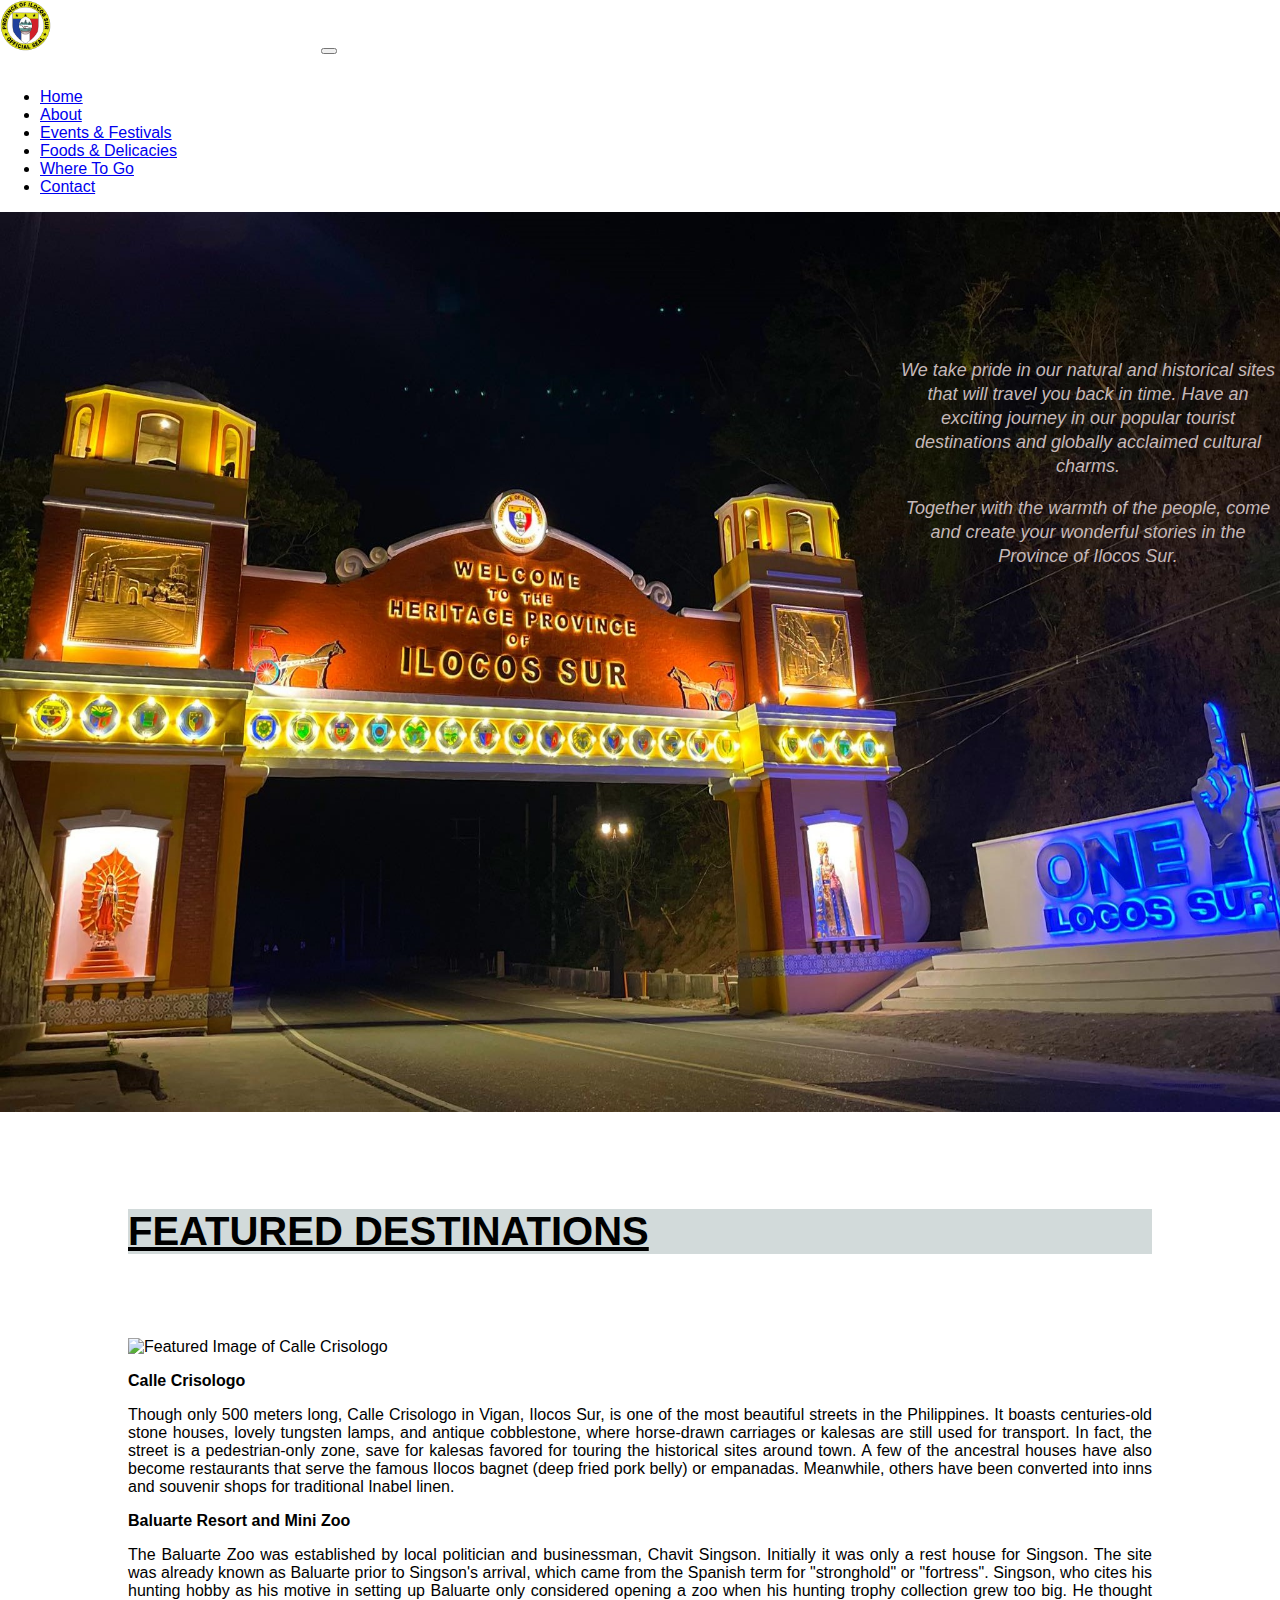
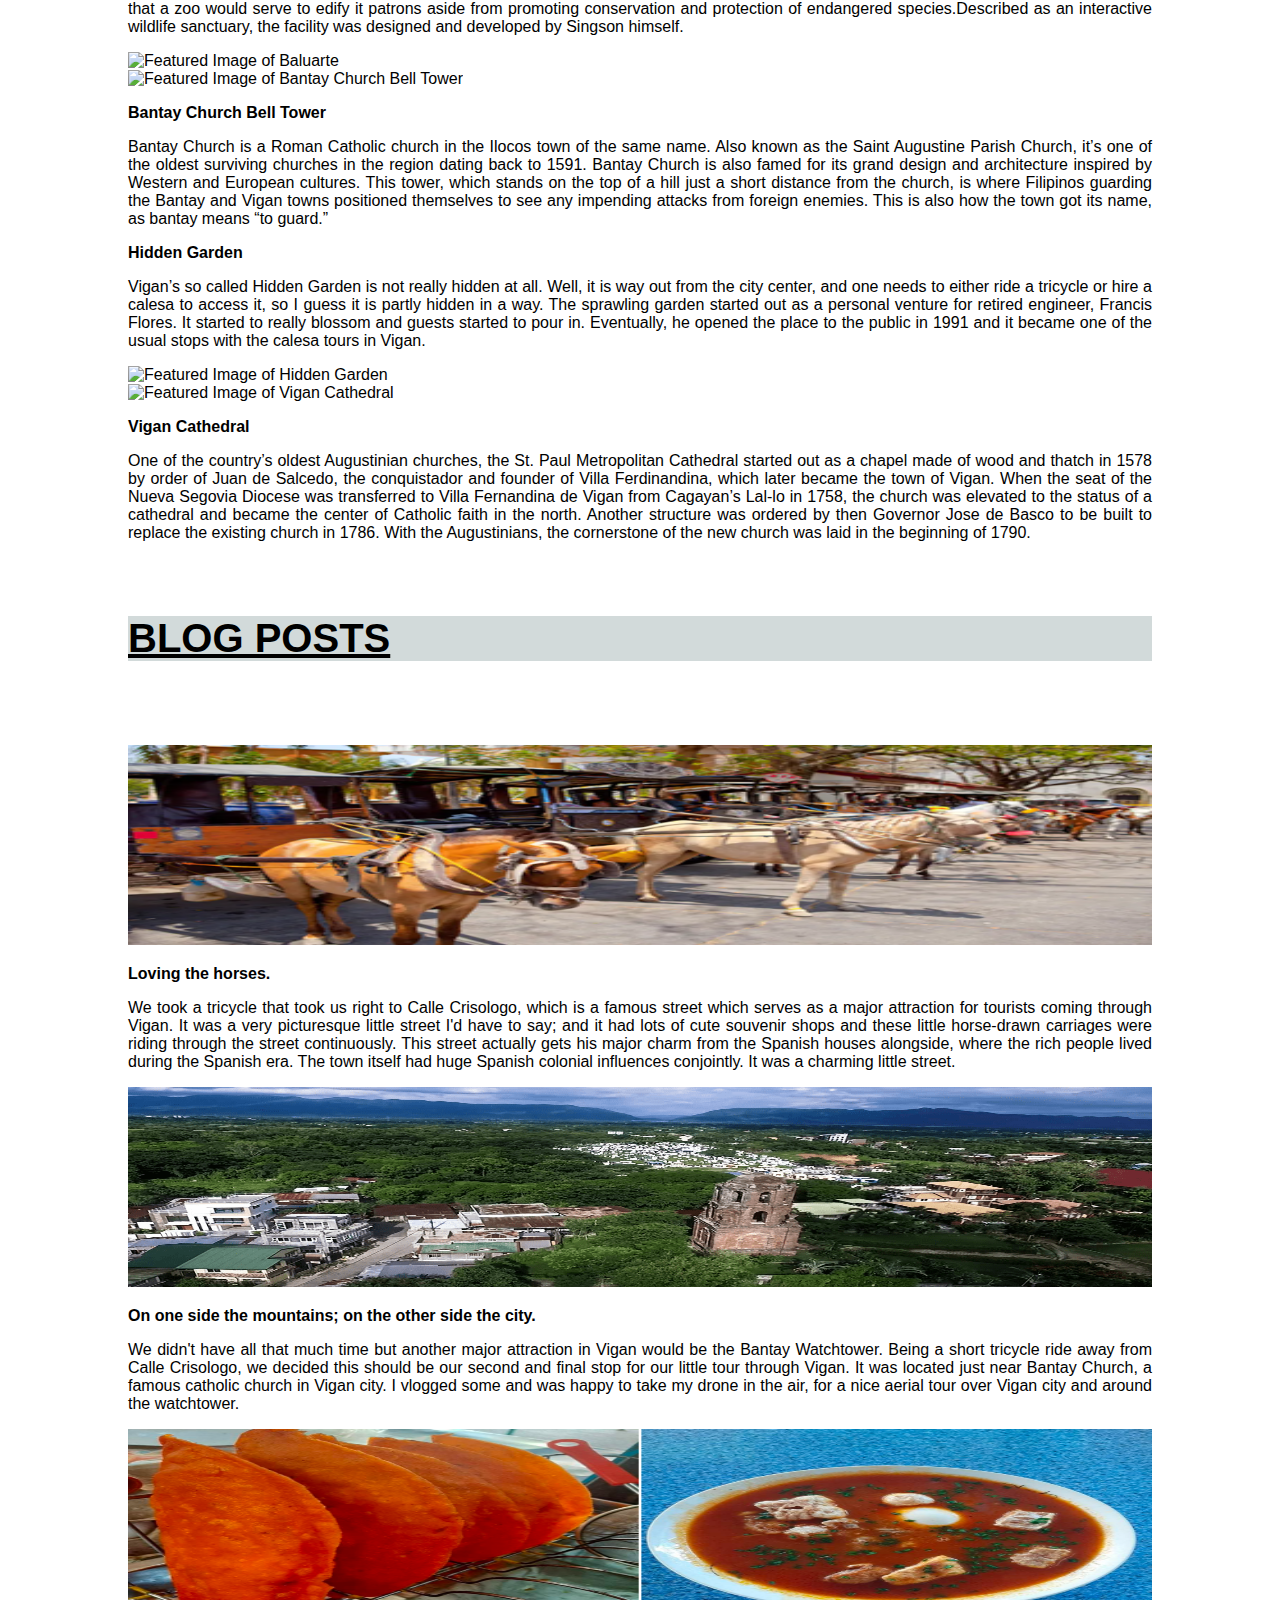
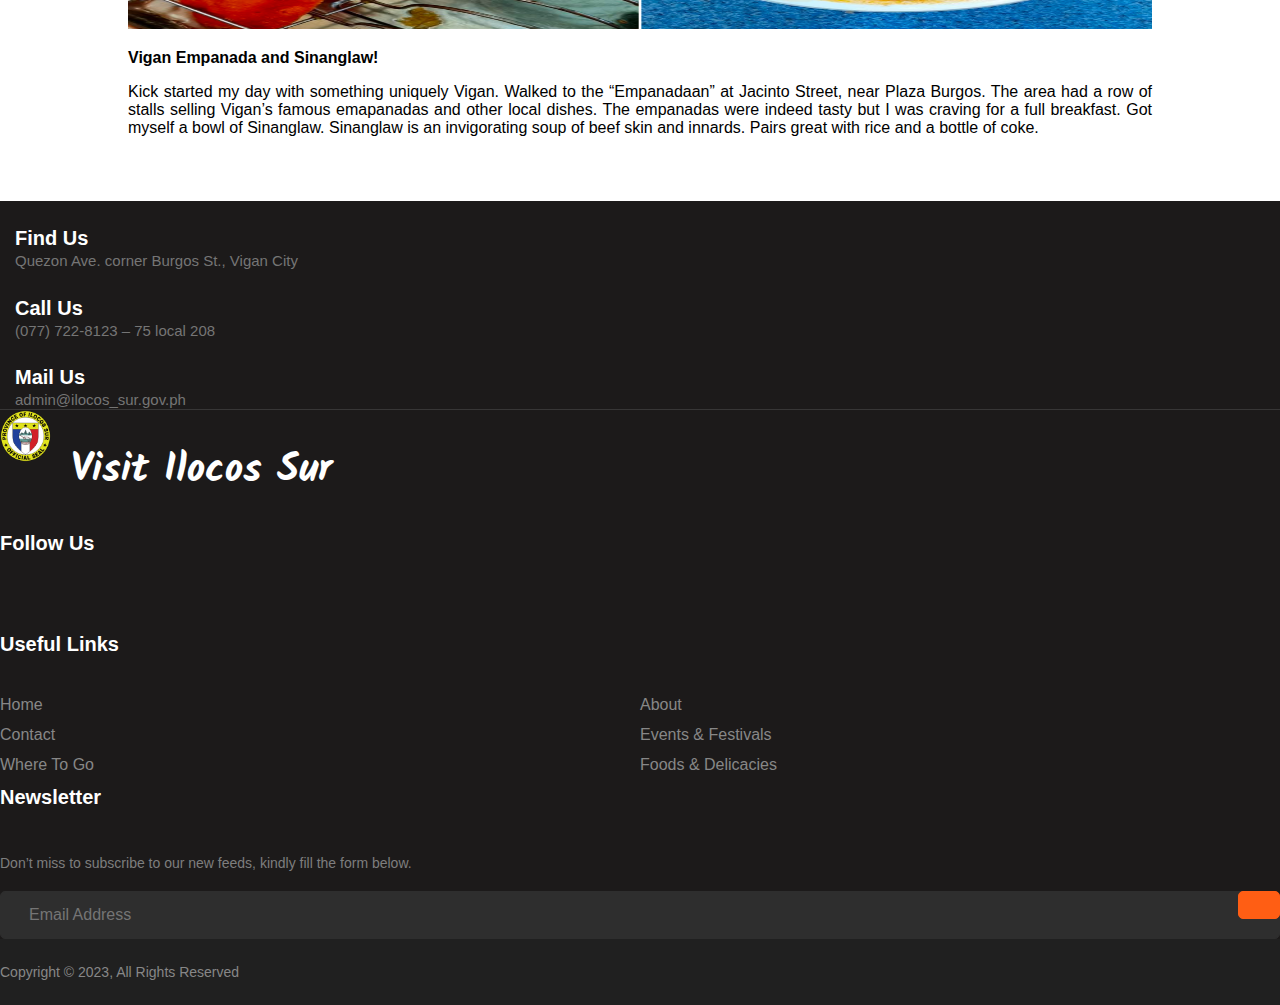
==== commit 4d693f8a: "Add files via upload" ====
--- a/index.html
+++ b/index.html
@@ -28,11 +28,11 @@
             <div class="collapse navbar-collapse" id="navbarNavDropdown">
                 <ul class="navbar-nav ms-auto">
                     <li class="nav-item"><a class="nav-link active" aria-current="page"  href="#">Home</a></li>
-                    <li class="nav-item"><a class="nav-link" href="https://www.philatlas.com/luzon/r01/ilocos-sur.html" target="_blank">About</a></li>
+                    <li class="nav-item"><a class="nav-link" href="about.html">About</a></li>
                     <li class="nav-item"><a class="nav-link" href="https://www.traveltothephilippines.info/2015/02/03/colorful-festivals-in-ilocos-sur/" target="_blank">Events & Festivals</a></li>
                     <li class="nav-item"><a class="nav-link" href="https://bengoeswhere.blogspot.com/2017/02/ilocos-sur-food-trip-and-pasalubong.html" target="_blank">Foods & Delicacies</a></li>
                     <li class="nav-item"><a class="nav-link" href="https://www.tripadvisor.com.ph/Attractions-g6090418-Activities-Ilocos_Sur_Province_Ilocos_Region_Luzon.html" target="_blank">Where To Go</a></li>
-                    <li class="nav-item"><a class="nav-link" href="contact.html" target="_parent">Contact</a></li>
+                    <li class="nav-item"><a class="nav-link" href="contact.html">Contact</a></li>
                 </ul>
             </div>
         </div>     
@@ -186,6 +186,7 @@
                     <div class="col-xl-4 col-lg-4 mb-50">
                         <div class="footer-widget">
                             <div class="footer-logo">
+                                <div></div>
                                 <a href="index.html"><img src="./images/logo.png" class="img-fluid" alt="logo" width="50"></a>
                                 <span>Visit Ilocos Sur</span>
                             </div>
@@ -207,8 +208,8 @@
 
                             <ul class="link-content">
                                 <li><a class="nav-link active" aria-current="page" href="#">Home</a></li>
-                                <li><a href="https://www.philatlas.com/luzon/r01/ilocos-sur.html" target="_blank">About</a></li>
-                                <li><a href="pages/contact.html">Contact</a></li>
+                                <li><a href="about.html">About</a></li>
+                                <li><a href="contact.html">Contact</a></li>
                                 <li><a href="https://www.traveltothephilippines.info/2015/02/03/colorful-festivals-in-ilocos-sur/" target="_blank">Events & Festivals</a></li>
                                 <li><a href="https://www.tripadvisor.com.ph/Attractions-g6090418-Activities-Ilocos_Sur_Province_Ilocos_Region_Luzon.html" target="_blank">Where To Go</a></li>
                                 <li><a href="https://bengoeswhere.blogspot.com/2017/02/ilocos-sur-food-trip-and-pasalubong.html" target="_blank">Foods & Delicacies</a></li>
--- a/style.css
+++ b/style.css
@@ -1,7 +1,7 @@
 * {
 	box-sizing: border-box;
 	font-size: 100%;
-	font-family: Helvetica, sans-serif;
+	font-family: "Poppins" , sans-serif;
 }
 
 body {
@@ -11,6 +11,9 @@
 }
 
 /* navigation bar */
+nav img {
+	width: 3.2rem;
+}
 
 nav div span {
 	font-family: Kalam;
@@ -173,22 +176,23 @@
 	z-index: 2;
 }
 
-.footer-pattern img {
+/* .footer-pattern img {
 	position: absolute;
 	top: 0;
 	left: 0;
 	height: 330px;
 	background-size: cover;
 	background-position: 100% 100%;
-}
+} */
 
 .footer-logo {
 	margin-bottom: 30px;
 }
 
 .footer-logo img {
-    max-width: 12.5rem;
-	width: 4.375rem;
+    /* max-width: 12.5rem; */
+	width: 3.2rem;
+	padding-bottom: 1.2rem;
 }
 
 .footer-logo span {
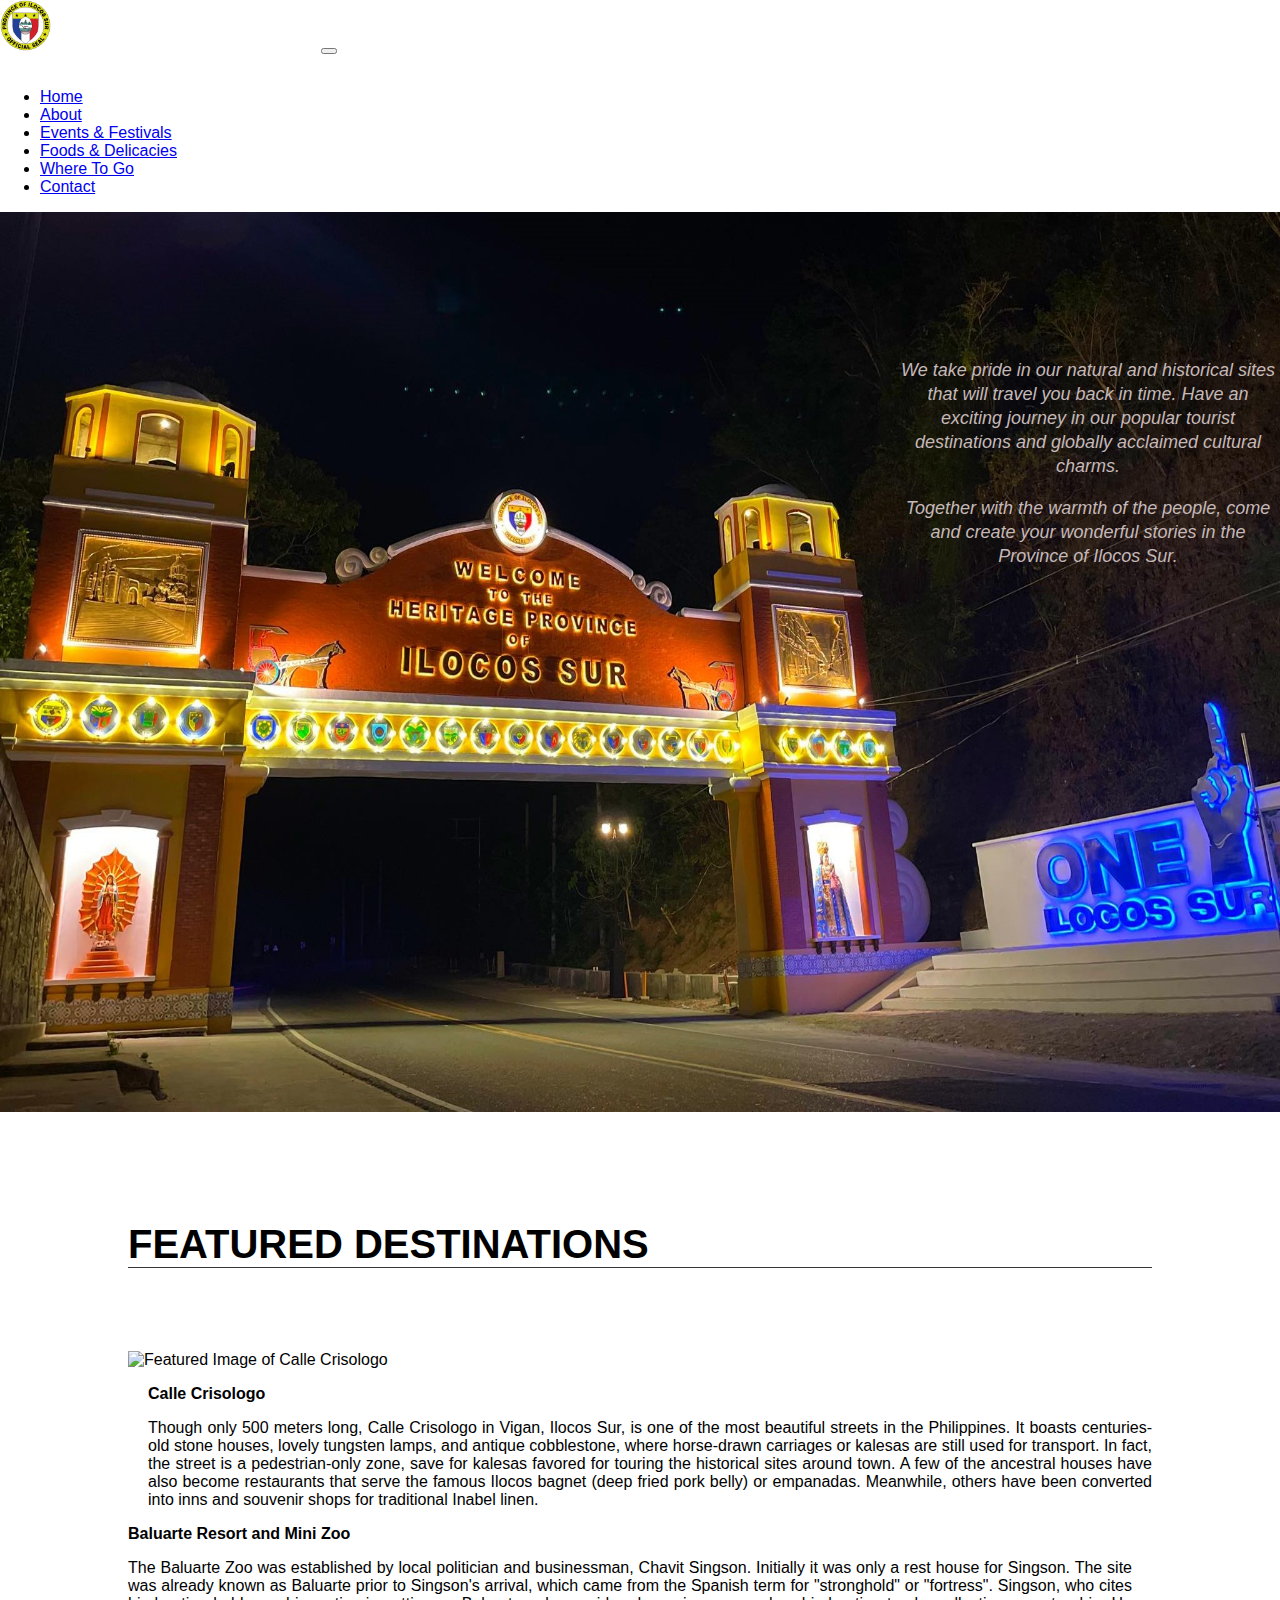
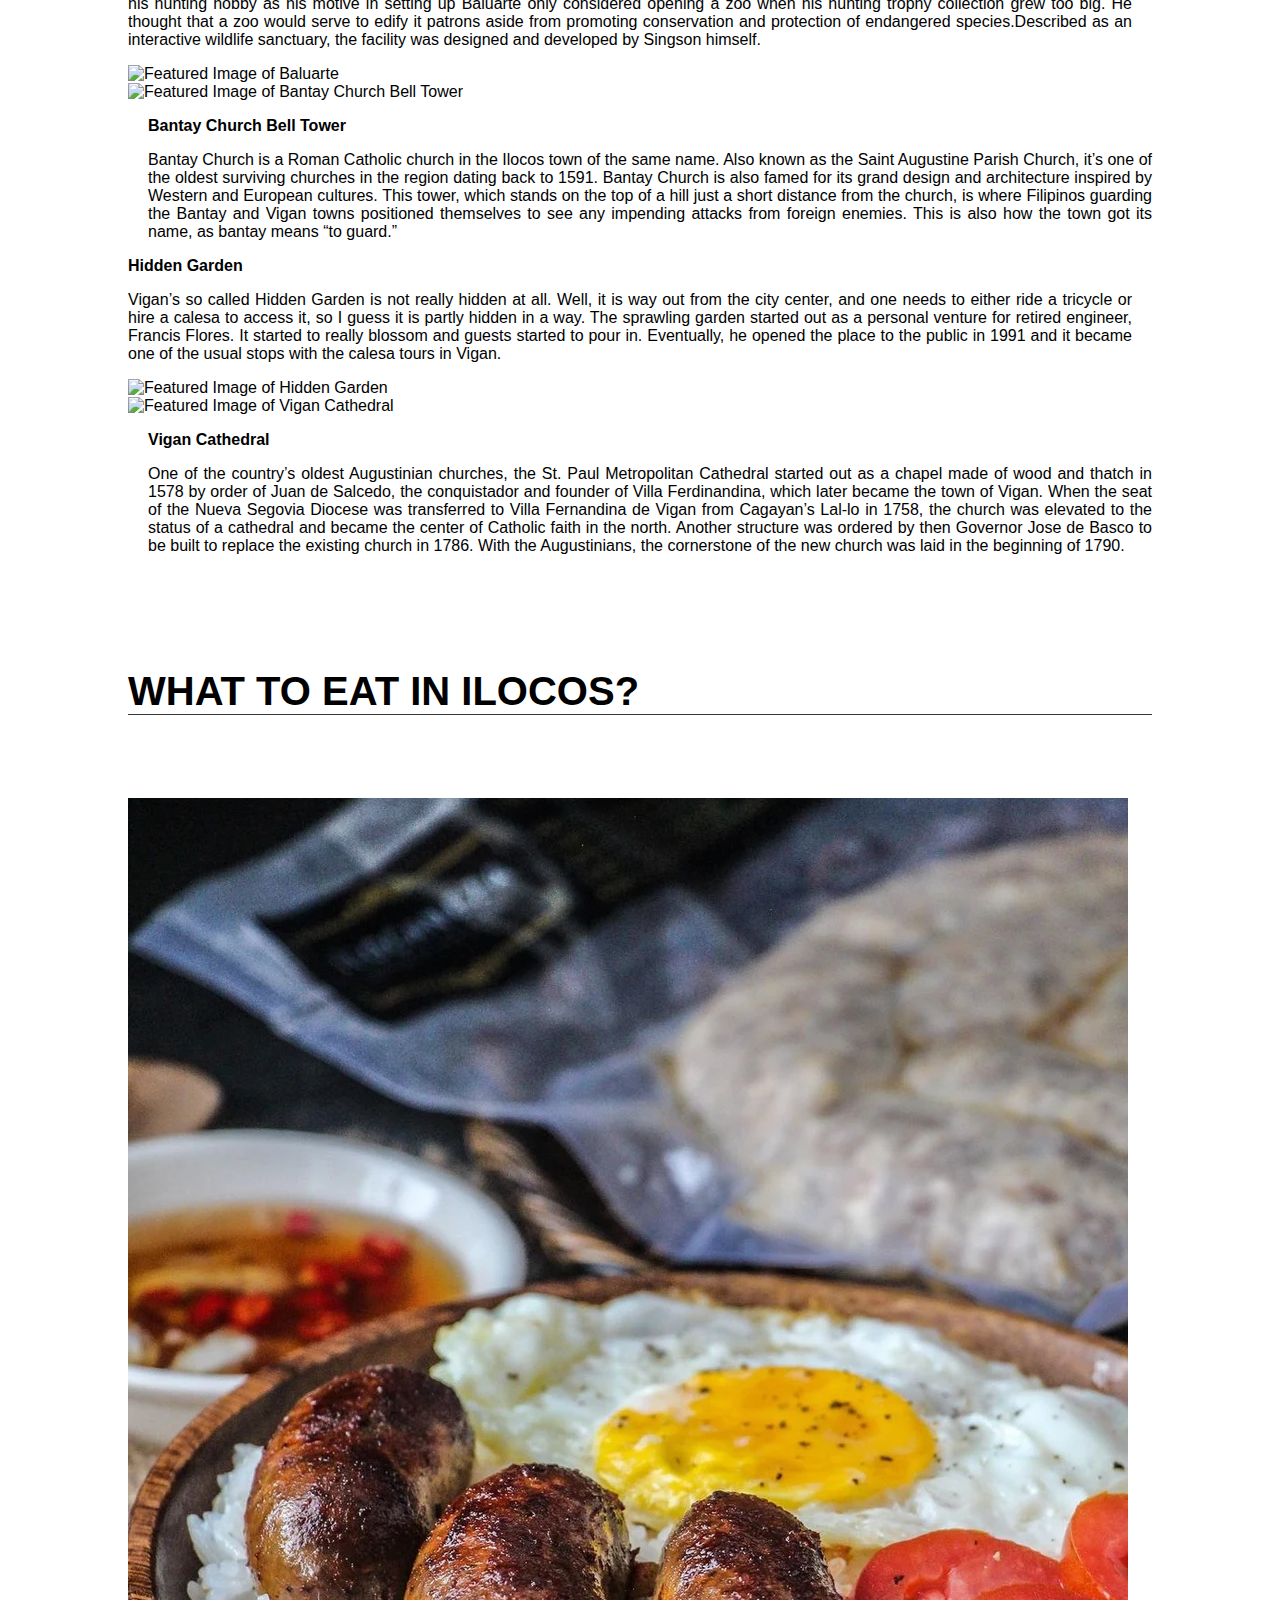
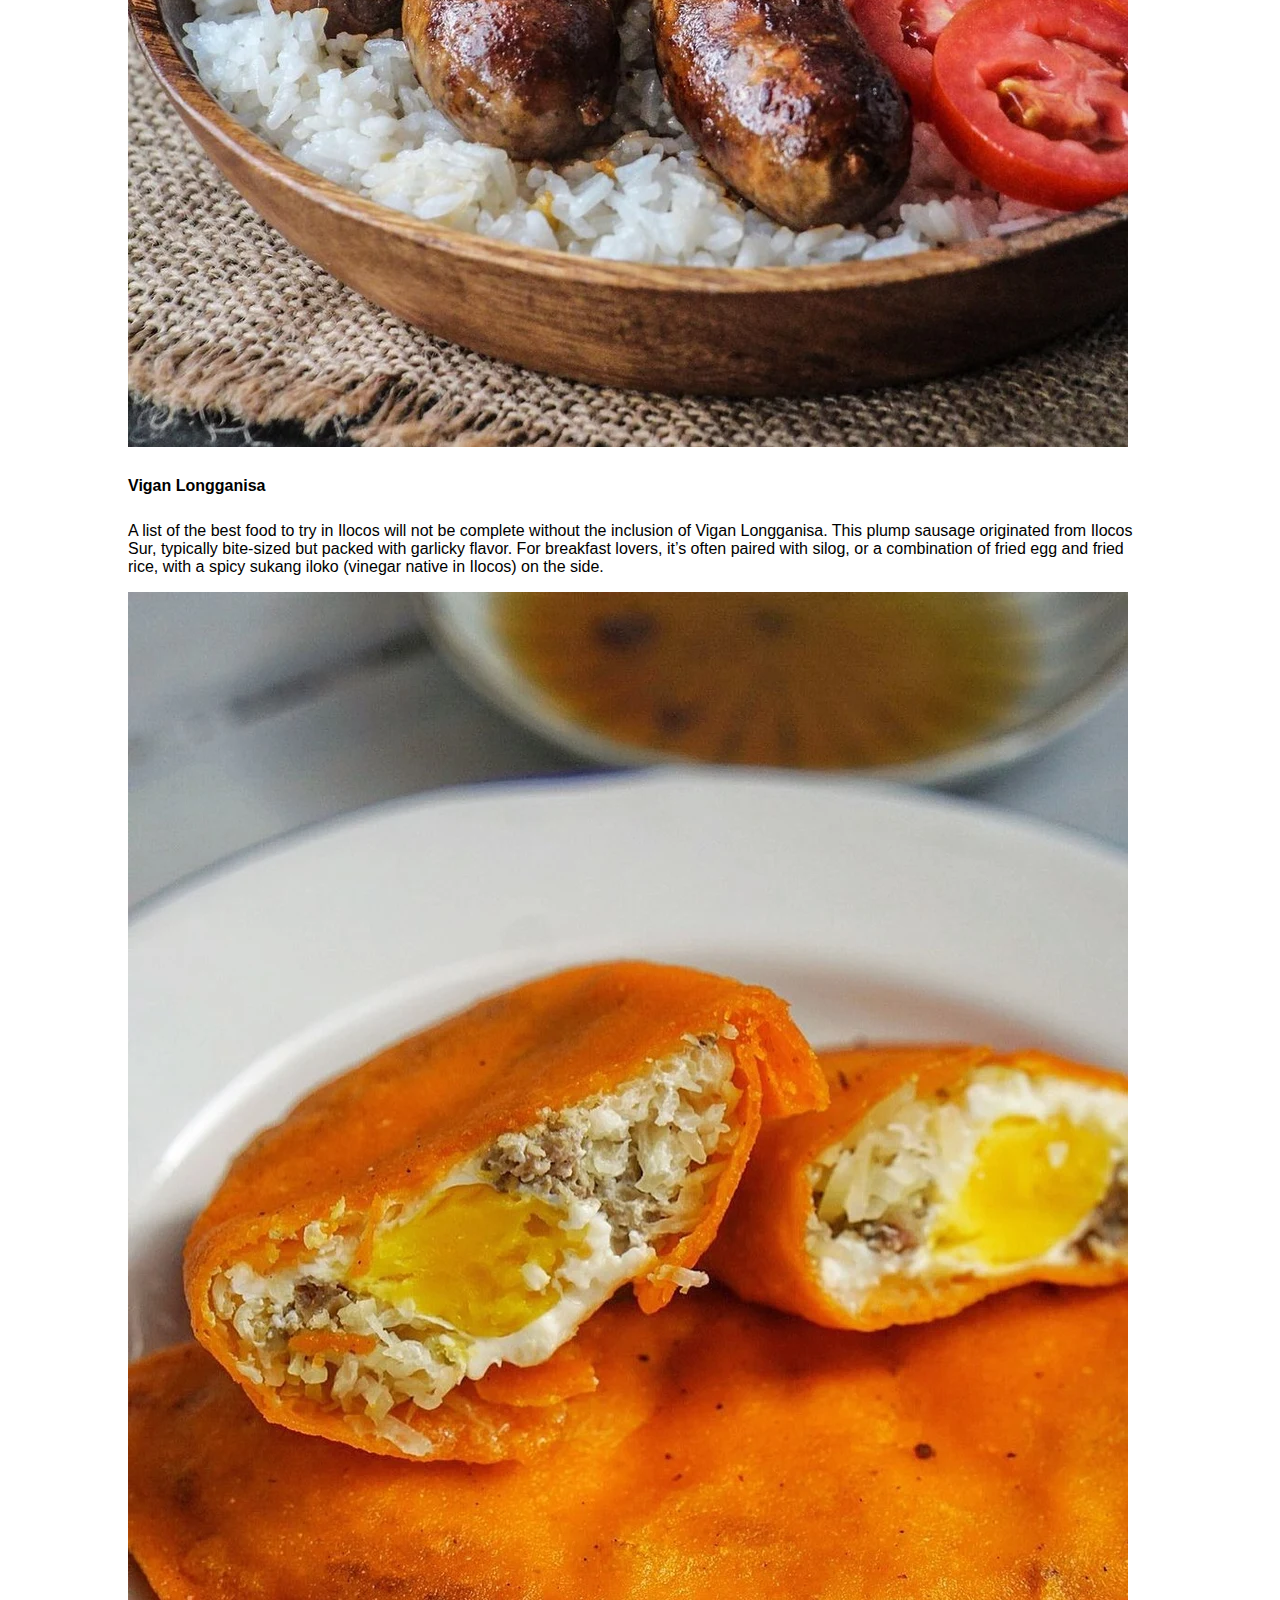
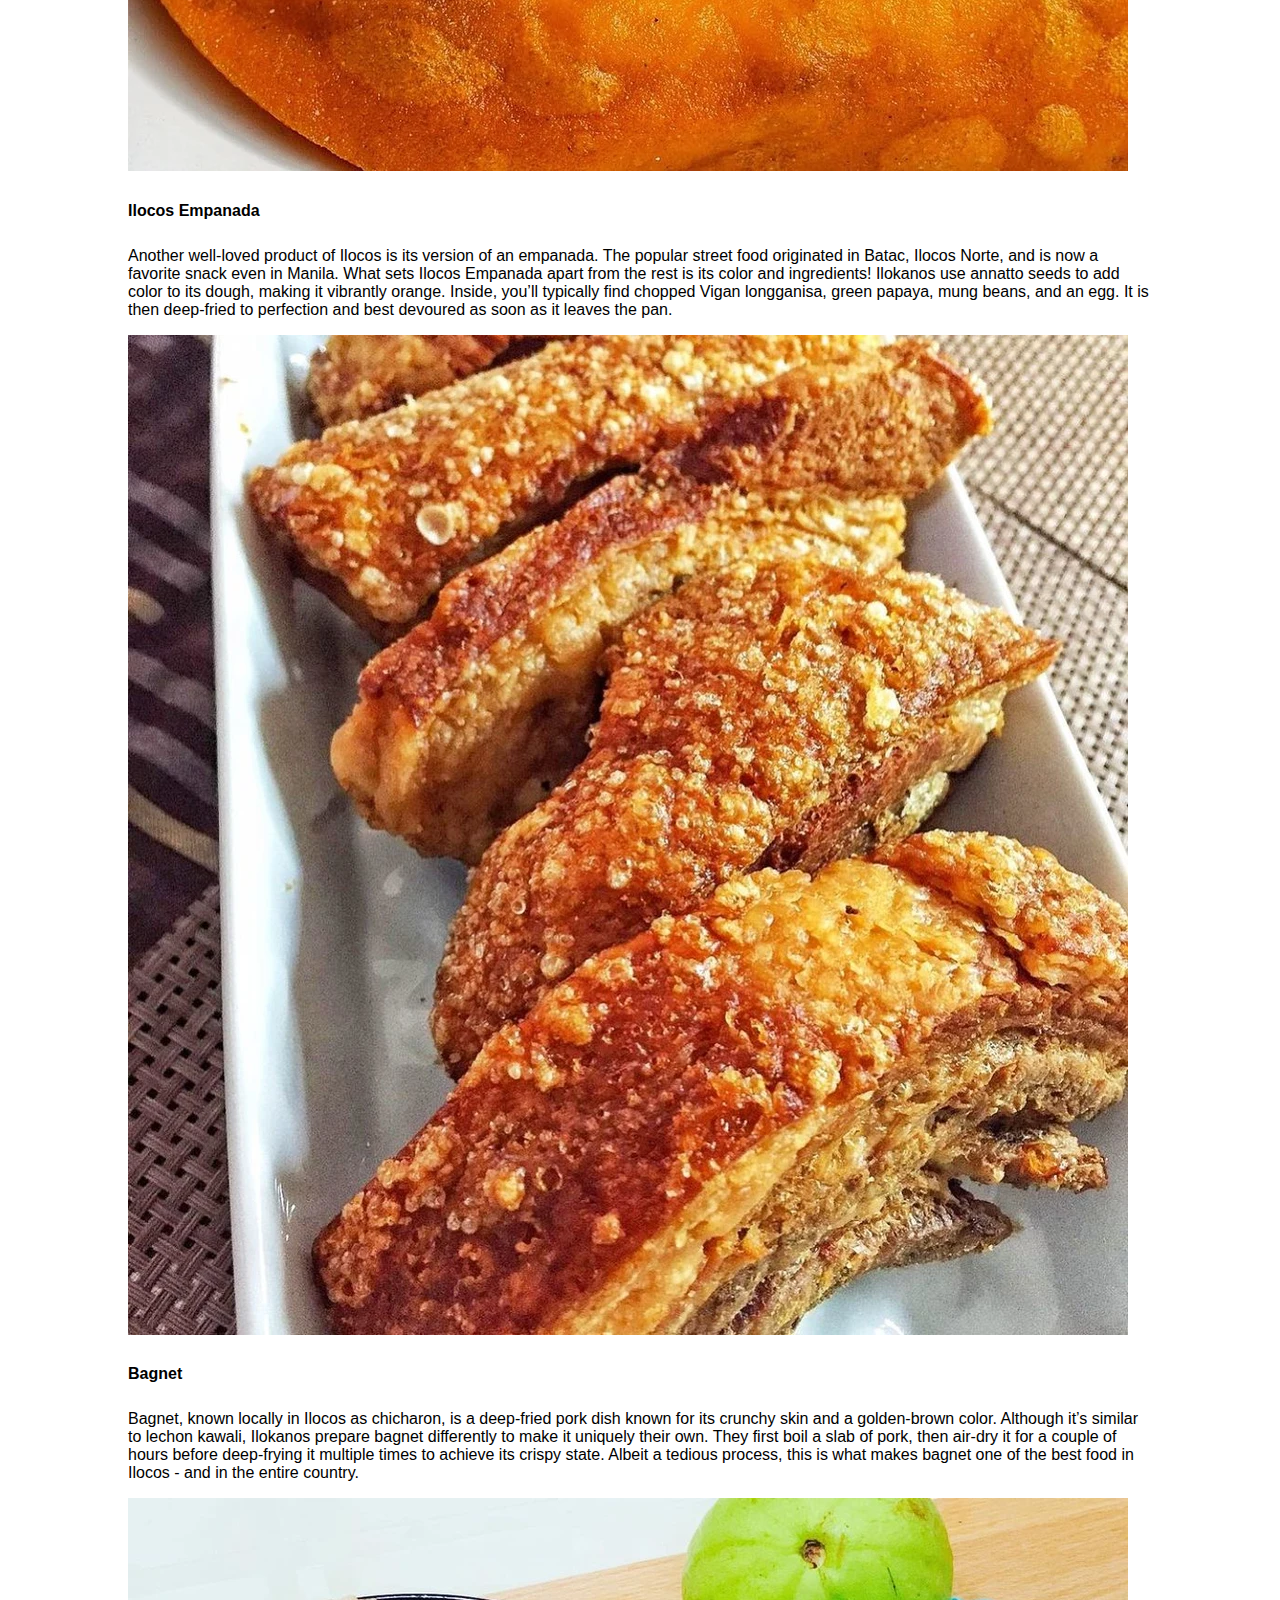
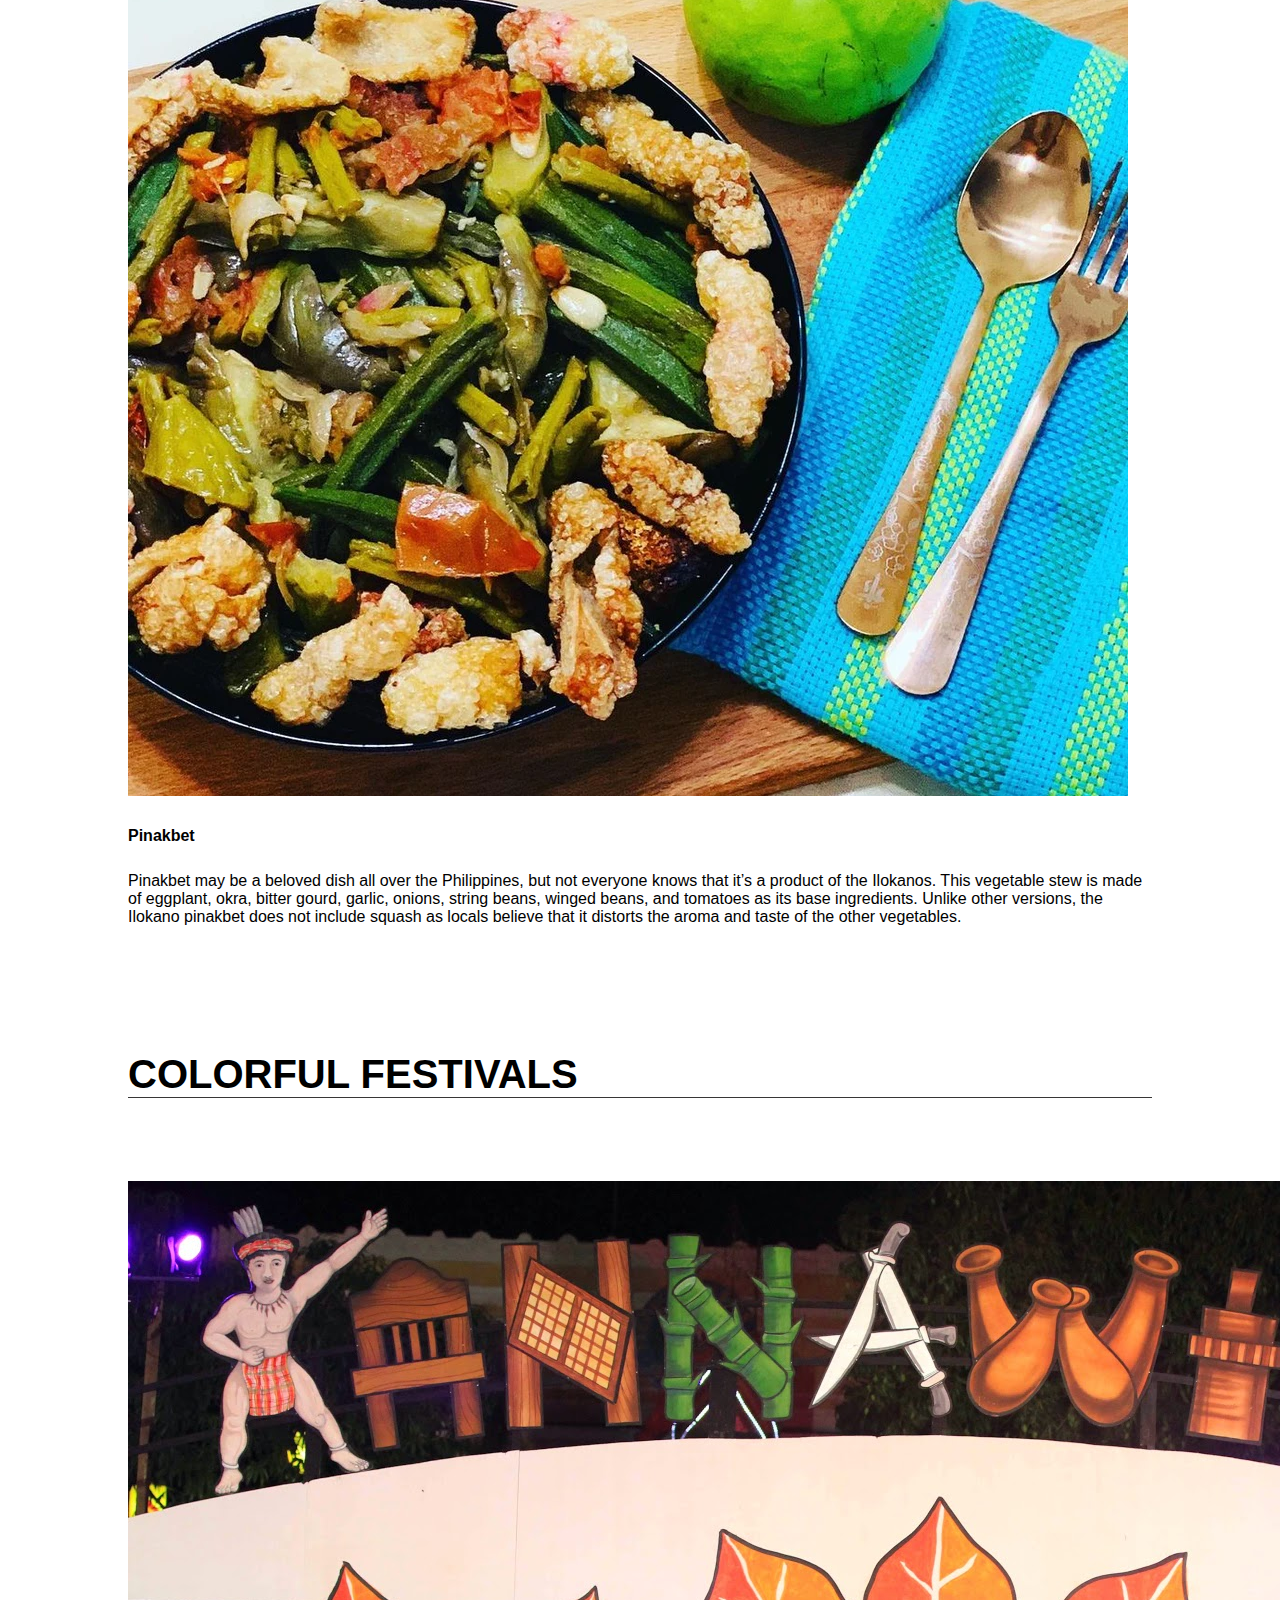
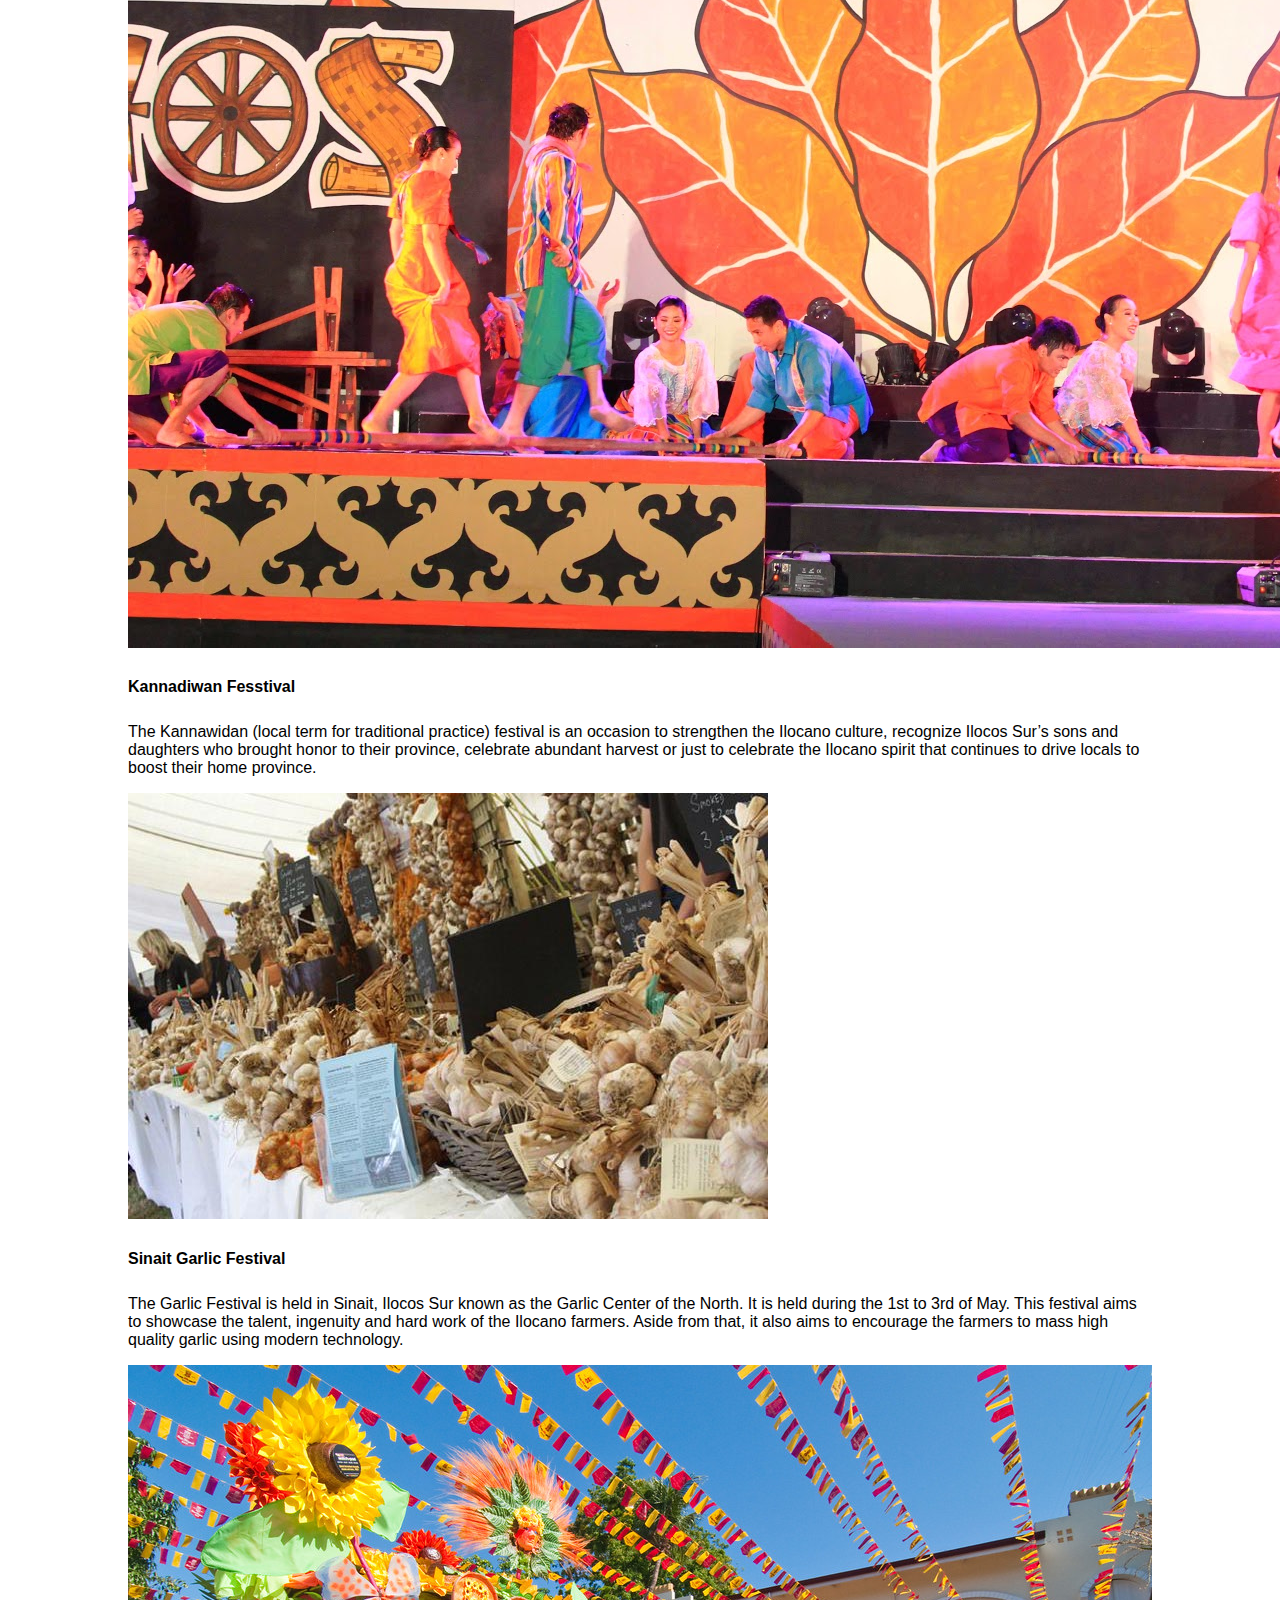
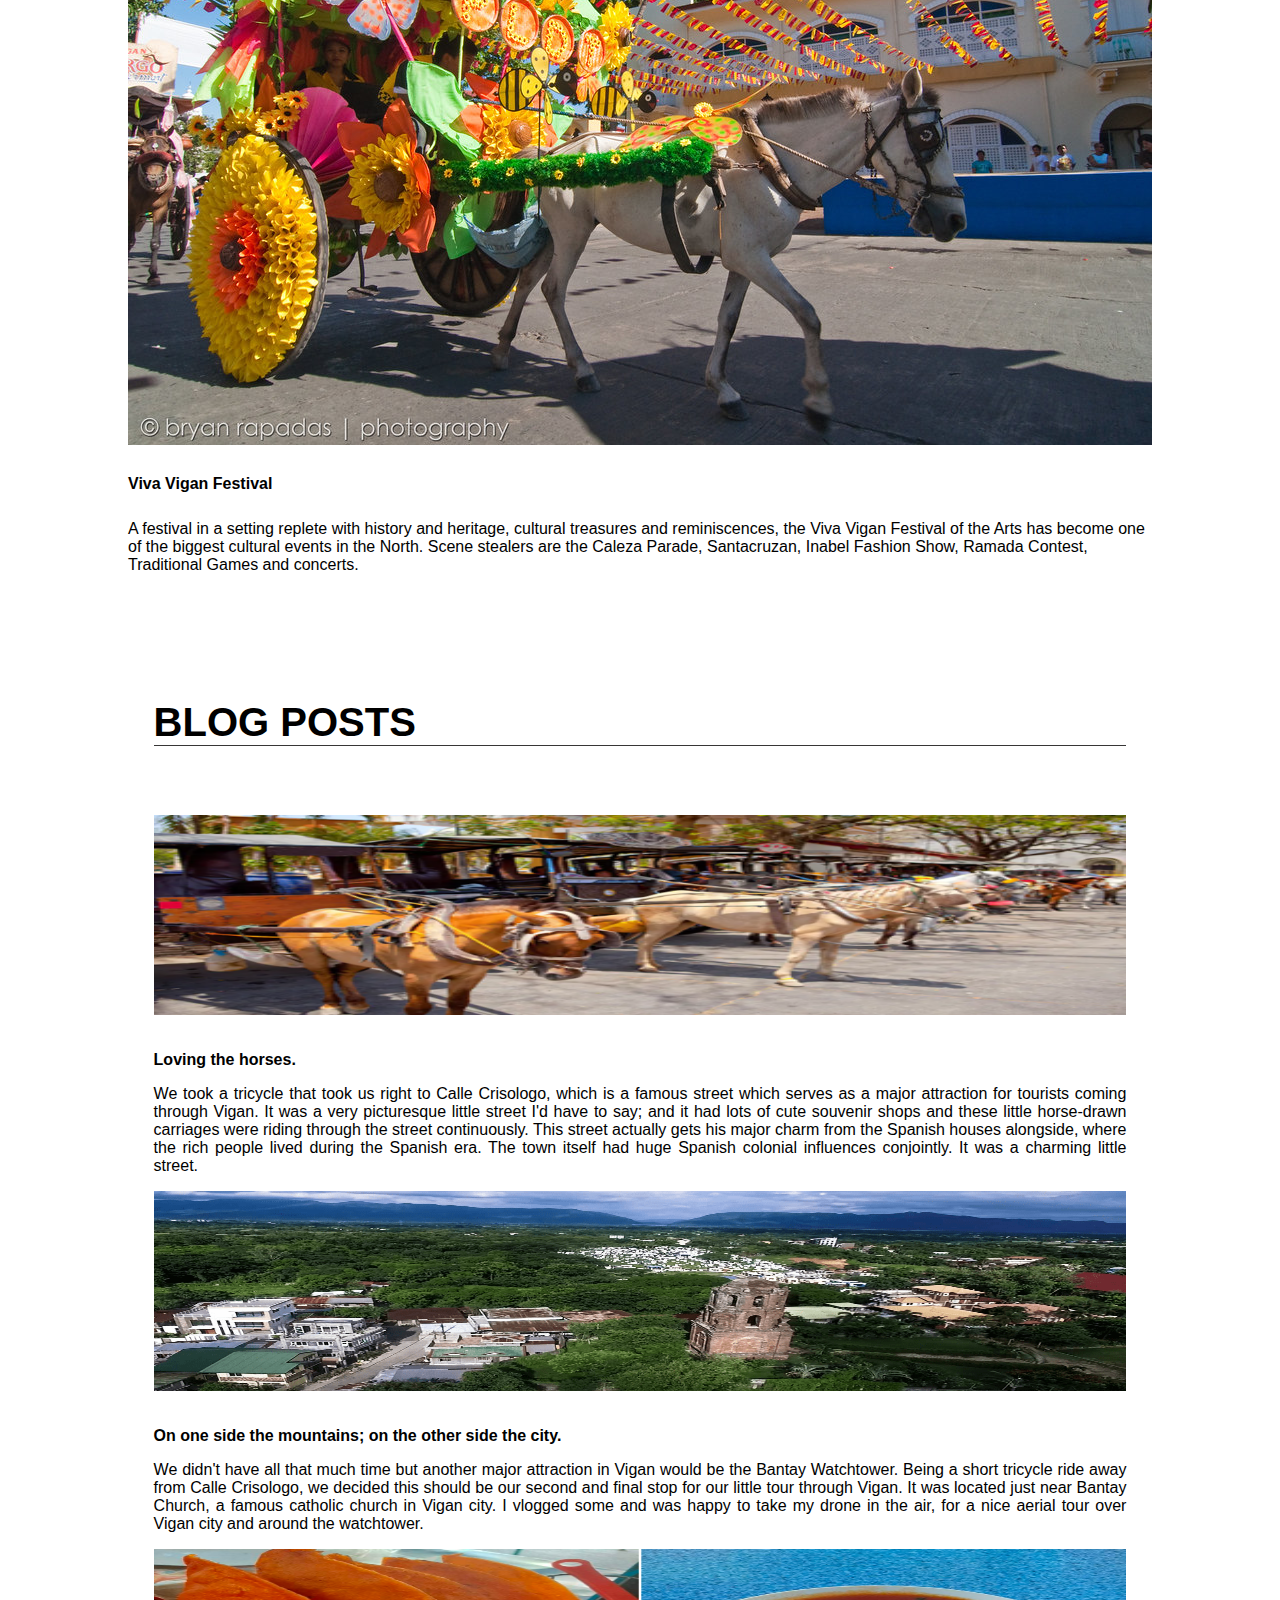
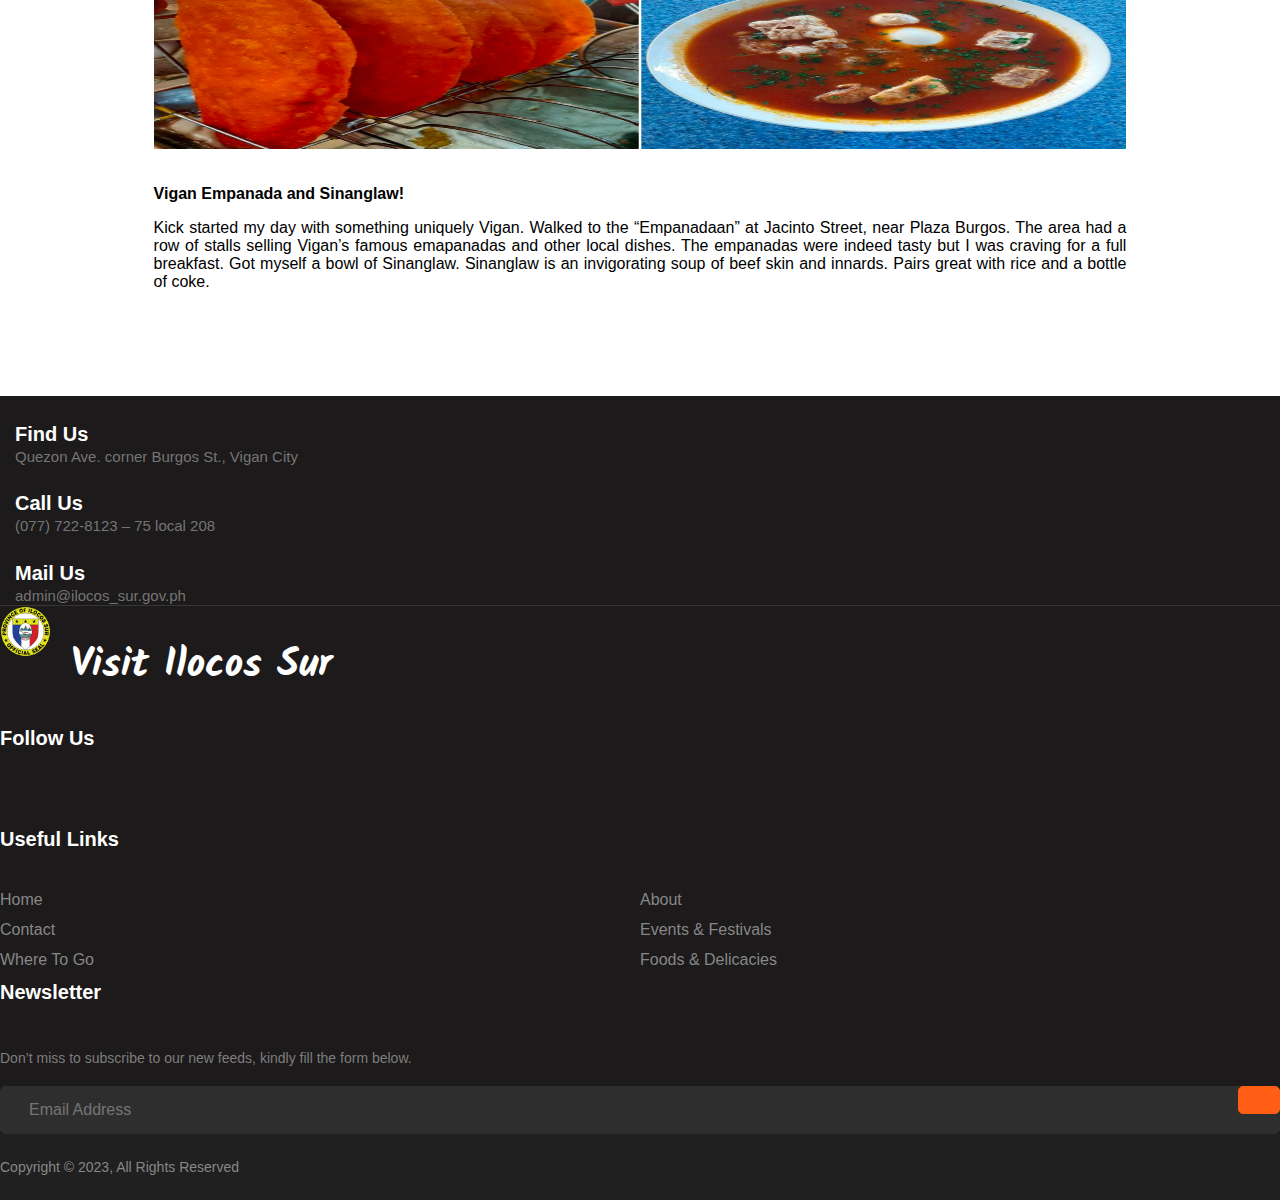
==== commit b970ecab: "Add files via upload" ====
--- a/index.html
+++ b/index.html
@@ -5,15 +5,15 @@
     <meta name="viewport" content="width=device-width, initial-scale=1.0">
     <title>Ilocos Sur Province | Tourism</title>
 
+    
+
+    <link href="https://fonts.googleapis.com/css2?family=Carrois+Gothic&family=Kalam&display=swap" rel="stylesheet">
+
+    <link href="https://cdn.jsdelivr.net/npm/bootstrap@5.3.2/dist/css/bootstrap.min.css" rel="stylesheet" integrity="sha384-T3c6CoIi6uLrA9TneNEoa7RxnatzjcDSCmG1MXxSR1GAsXEV/Dwwykc2MPK8M2HN" crossorigin="anonymous">
+
+    <script src="https://kit.fontawesome.com/10d3079e40.js" crossorigin="anonymous"></script>
+
     <link rel="stylesheet" href="style.css">
-
-    <link href="https://fonts.googleapis.com/css2?family=Carrois+Gothic&family=Kalam&display=swap" rel="stylesheet">
-
-    <link href="https://cdn.jsdelivr.net/npm/bootstrap@5.3.2/dist/css/bootstrap.min.css" rel="stylesheet" integrity="sha384-T3c6CoIi6uLrA9TneNEoa7RxnatzjcDSCmG1MXxSR1GAsXEV/Dwwykc2MPK8M2HN" crossorigin="anonymous">
-
-    <script src="https://kit.fontawesome.com/10d3079e40.js" crossorigin="anonymous"></script>
-
-    
 
 </head>
 <body>
@@ -57,7 +57,7 @@
 
             <div class="row featured1">
                 <div class="col-md-6 places">
-                    <img src="https://gttp.imgix.net/198603/x/0/calle-crisologo-1.jpg?auto=compress%2Cformat&ch=Width%2CDPR&dpr=1&ixlib=php-3.3.0&w=883" class="img-thumbnail img-fluid" alt="Featured Image of Calle Crisologo" width="600">
+                    <img src="https://gttp.imgix.net/198603/x/0/calle-crisologo-1.jpg?auto=compress%2Cformat&ch=Width%2CDPR&dpr=1&ixlib=php-3.3.0&w=883" class="img-fluid" alt="Featured Image of Calle Crisologo" width="600">
                 </div>
                 
                 <div class="col-md-6 text1">
@@ -73,13 +73,13 @@
                 </div>
 
                 <div class="col-md-6 places">  
-                    <img src="https://dynamic-media-cdn.tripadvisor.com/media/photo-o/09/54/f5/d0/20151024-083628-01-largejpg.jpg?w=1200&h=-1&s=1" class="img-thumbnail img-fluid" alt="Featured Image of Baluarte" width="600">
+                    <img src="https://dynamic-media-cdn.tripadvisor.com/media/photo-o/09/54/f5/d0/20151024-083628-01-largejpg.jpg?w=1200&h=-1&s=1" class="img-fluid" alt="Featured Image of Baluarte" width="600">
                 </div>
             </div>
 
             <div class="row featured3">
                 <div class="col-md-6 places">
-                    <img src="https://live.staticflickr.com/7362/11097921823_6f74546838_b.jpg" class="img-thumbnail img-fluid" alt="Featured Image of Bantay Church Bell Tower" width="600"> 
+                    <img src="https://live.staticflickr.com/7362/11097921823_6f74546838_b.jpg" class="img-fluid" alt="Featured Image of Bantay Church Bell Tower" width="600"> 
                 </div>
             
                 <div class="col-md-6 text3">
@@ -95,13 +95,13 @@
                 </div>
 
                 <div class="col-md-6 places">
-                    <img src="https://media-cdn.tripadvisor.com/media/photo-s/05/07/1d/66/hidden-garden.jpg" class="img-thumbnail img-fluid" alt="Featured Image of Hidden Garden" width="600">
+                    <img src="https://media-cdn.tripadvisor.com/media/photo-s/05/07/1d/66/hidden-garden.jpg" class="img-fluid" alt="Featured Image of Hidden Garden" width="600">
                 </div> 
             </div>  
 
             <div class="row featured5">
                 <div class="col-md-6 places">
-                    <img src="https://upload.wikimedia.org/wikipedia/commons/0/0c/Allan_Jay_Quesada-_DSC_0465_St._Paul_Metropolitan_Cathedral%2C_Vigan_City.jpg" class="img-thumbnail img-fluid" alt="Featured Image of Vigan Cathedral" width="600">
+                    <img src="https://upload.wikimedia.org/wikipedia/commons/0/0c/Allan_Jay_Quesada-_DSC_0465_St._Paul_Metropolitan_Cathedral%2C_Vigan_City.jpg" class="img-fluid" alt="Featured Image of Vigan Cathedral" width="600">
                 </div>
                         
                 <div class="col-md-6 text5">
@@ -112,7 +112,93 @@
         </div>  
     </section>
 
-<!-- section 2 -->
+    <!-- section 2 -->
+    <section>
+        <div class="food-content">
+            <div class="header2">
+                <h2>What To Eat In Ilocos?</h2>
+            </div>
+        
+            <div class="row row-cols-1 row-cols-md-2 g-4">
+                <div class="col">
+                    <div class="card foodies">
+                        <img src="./images/vigan-longganisa.webp" class="card-img-top" alt="longganisa">
+                        <div class="card-body">
+                            <h5 class="card-title">Vigan Longganisa</h5>
+                            <p class="card-text">A list of the best food to try in Ilocos will not be complete without the inclusion of Vigan Longganisa. This plump sausage originated from Ilocos Sur, typically bite-sized but packed with garlicky flavor. For breakfast lovers, it’s often paired with silog, or a combination of fried egg and fried rice, with a spicy sukang iloko (vinegar native in Ilocos) on the side.</p>
+                        </div>
+                    </div>
+                </div>
+
+                <div class="col">
+                    <div class="card foodies">
+                        <img src="./images/empanada.webp" class="card-img-top" alt="empanada">
+                        <div class="card-body">
+                            <h5 class="card-title">Ilocos Empanada</h5>
+                            <p class="card-text">Another well-loved product of Ilocos is its version of an empanada. The popular street food originated in Batac, Ilocos Norte, and is now a favorite snack even in Manila. What sets Ilocos Empanada apart from the rest is its color and ingredients! Ilokanos use annatto seeds to add color to its dough, making it vibrantly orange. Inside, you’ll typically find chopped Vigan longganisa, green papaya, mung beans, and an egg. It is then deep-fried to perfection and best devoured as soon as it leaves the pan.</p>
+                        </div>
+                    </div>
+                </div>
+
+                <div class="col">
+                    <div class="card foodies">
+                        <img src="./images/bagnet.webp" class="card-img-top" alt="bagnet">
+                        <div class="card-body">
+                            <h5 class="card-title">Bagnet</h5>
+                            <p class="card-text">Bagnet, known locally in Ilocos as chicharon, is a deep-fried pork dish known for its crunchy skin and a golden-brown color. Although it’s similar to lechon kawali, Ilokanos prepare bagnet differently to make it uniquely their own. They first boil a slab of pork, then air-dry it for a couple of hours before deep-frying it multiple times to achieve its crispy state. Albeit a tedious process, this is what makes bagnet one of the best food in Ilocos - and in the entire country.</p>
+                        </div>
+                    </div>
+                </div>
+
+                <div class="col">
+                    <div class="card foodies">
+                        <img src="./images/pinakbet.webp" class="card-img-top" alt="pinakbet">
+                        <div class="card-body">
+                            <h5 class="card-title">Pinakbet</h5>
+                            <p class="card-text">Pinakbet may be a beloved dish all over the Philippines, but not everyone knows that it’s a product of the Ilokanos. This vegetable stew is made of eggplant, okra, bitter gourd, garlic, onions, string beans, winged beans, and tomatoes as its base ingredients. Unlike other versions, the Ilokano pinakbet does not include squash as locals believe that it distorts the aroma and taste of the other vegetables.</p>
+                        </div>
+                    </div>
+                </div>
+            </div>
+        </div> 
+    </section>
+
+    <!--section 3 -->
+    <section>
+        <div class="festivals">
+            <div class="header3">
+                <h2>Colorful Festivals</h2>
+            </div>
+
+            <div class="card-group bg-image">
+                <div class="card">
+                    <img src="./images/kannadiwan.jpg" class="card-img-top" alt="kannadiwan">
+                    <div class="card-body">
+                        <h5 class="card-title">Kannadiwan Fesstival</h5>
+                        <p class="card-text">The Kannawidan (local term for traditional practice) festival is an occasion to strengthen the Ilocano culture, recognize Ilocos Sur’s sons and daughters who brought honor to their province, celebrate abundant harvest or just to celebrate the Ilocano spirit that continues to drive locals to boost their home province.</p>
+                    </div>
+                </div>
+
+                <div class="card">
+                    <img src="./images/garlic-festival.jpg" class="card-img-top" alt="garlic-festival">
+                    <div class="card-body">
+                        <h5 class="card-title">Sinait Garlic Festival</h5>
+                        <p class="card-text"> The Garlic Festival is held in Sinait, Ilocos Sur known as the Garlic Center of the North. It is held during the 1st to 3rd of May. This festival aims to showcase the talent, ingenuity and hard work of the Ilocano farmers. Aside from that, it also aims to encourage the farmers to mass high quality garlic using modern technology.</p>
+                    </div>
+                </div>
+
+                <div class="card">
+                    <img src="./images/viva-vigan.jpg" class="card-img-top" alt="viva-vigan">
+                    <div class="card-body">
+                       <h5 class="card-title">Viva Vigan Festival</h5>
+                       <p class="card-text">A festival in a setting replete with history and heritage, cultural treasures and reminiscences, the Viva Vigan Festival of the Arts has become one of the biggest cultural events in the North. Scene stealers are the Caleza Parade, Santacruzan, Inabel Fashion Show, Ramada Contest, Traditional Games and concerts.</p>
+                    </div>
+                </div>
+            </div>
+        </div>
+    </section>
+
+    <!-- section 4 -->
     <section>
         <div class="blog">
             <div class="blog-header">
@@ -120,21 +206,21 @@
             </div>
 
             <div class="container text-center main-content">
-                <div class="row align-items-start blog-content">
-                    <div class="col">
-                        <img src="./images/blog1.png" alt="Blog Post 1" width="100">
+                <div class="row align-items-start grid gap-0 column-gap-3 blog-content">
+                    <div class="col p-2 g-col-6 blog1">
+                        <img src="./images/blog1.png" class="img-fluid" alt="Blog Post 1" width="100">
                         <h3>Loving the horses.</h3>
                         <p>We took a tricycle that took us right to Calle Crisologo, which is a famous street which serves as a major attraction for tourists coming through Vigan. It was a very picturesque little street I'd have to say; and it had lots of cute souvenir shops and these little horse-drawn carriages were riding through the street continuously. This street actually gets his major charm from the Spanish houses alongside, where the rich people lived during the Spanish era. The town itself had huge Spanish colonial influences conjointly. It was a charming little street.</p>
                     </div> 
 
-                    <div class="col">
-                        <img src="./images/blog2.png" alt="Blog Post 2" width="100">
+                    <div class="col p-2 g-col-6 blog2">
+                        <img src="./images/blog2.png" class="img-fluid" alt="Blog Post 2" width="100">
                         <h3>On one side the mountains; on the other side the city.</h3>
                         <p>We didn't have all that much time but another major attraction in Vigan would be the Bantay Watchtower. Being a short tricycle ride away from Calle Crisologo, we decided this should be our second and final stop for our little tour through Vigan. It was located just near Bantay Church, a famous catholic church in Vigan city. I vlogged some and was happy to take my drone in the air, for a nice aerial tour over Vigan city and around the watchtower.</p>
                     </div>
 
-                    <div class="col">
-                        <img src="./images/blog3.png" alt="Blog Post 3" width="100">
+                    <div class="col p-2 g-col-6 blog3">
+                        <img src="./images/blog3.png" class="img-fluid" alt="Blog Post 3" width="100">
                         <h3>Vigan Empanada and Sinanglaw!</h3>
                         <p>Kick started my day with something uniquely Vigan. Walked to the “Empanadaan” at Jacinto Street, near Plaza Burgos. The area had a row of stalls selling Vigan’s famous emapanadas and other local dishes. The empanadas were indeed tasty but I was craving for a full breakfast. Got myself a bowl of Sinanglaw. Sinanglaw is an invigorating soup of beef skin and innards. Pairs great with rice and a bottle of coke.</p>
                     </div>
@@ -186,7 +272,6 @@
                     <div class="col-xl-4 col-lg-4 mb-50">
                         <div class="footer-widget">
                             <div class="footer-logo">
-                                <div></div>
                                 <a href="index.html"><img src="./images/logo.png" class="img-fluid" alt="logo" width="50"></a>
                                 <span>Visit Ilocos Sur</span>
                             </div>
--- a/style.css
+++ b/style.css
@@ -11,6 +11,7 @@
 }
 
 /* navigation bar */
+
 nav img {
 	width: 3.2rem;
 }
@@ -21,7 +22,6 @@
 	color: white;
 	font-weight: 900;
 }
-
 
  /* main content */
 
@@ -31,11 +31,9 @@
 }
 
 .landing-page {
-	/* position: relative; */
 	background-image: url(./images/landingimg.jpg);
 	background-size: 100% 100%;
     background-repeat: no-repeat;
-	/* width: 100em; */
 	height: 100vh;
 }
 
@@ -68,7 +66,7 @@
 /* section 1 */
 
 .featured {
-	margin-top: -5%;
+	margin-top: -4%;
     padding: 10%;
 }
 
@@ -79,8 +77,27 @@
 .heading h2 {
 	font-size: 40px;
 	text-transform: uppercase;
-	text-decoration: underline;
-	background-color: #d2dada;
+	border-bottom: 1px solid #373636;
+}
+
+.featured1 .text1 {
+	padding-left: 20px;
+}
+
+.featured2 .text2 {
+	padding-right: 20px;
+}
+
+.featured3 .text3 {
+	padding-left: 20px;
+}
+
+.featured4 .text4 {
+	padding-right: 20px;
+}
+
+.featured5 .text5 {
+	padding-left: 20px;
 }
 
 .text1 p {
@@ -108,22 +125,77 @@
 	height: 90%;
 }
 
+.places img:hover {
+	transform: scale(1.1);
+}
+
 /* section 2 */
 
+.food-content {
+	margin-top: -15%;
+    padding: 10%;
+}
+
+.food-content .header2 {
+	padding-bottom: 50px;
+}
+
+.header2 h2 {
+	font-size: 40px;
+	text-transform: uppercase;
+	border-bottom: 1px solid #373636;
+}
+
+.foodies {
+	width: 100%;
+	height: 100%;
+}
+
+.foodies img:hover {
+	-webkit-filter: brightness(70%);
+}
+
+/* section 3 */
+
+.festivals {
+	margin-top: -14%;
+    padding: 10%;
+}
+
+.festivals .header3 {
+	padding-bottom: 50px;
+}
+
+.header3 h2 {
+	font-size: 40px;
+	text-transform: uppercase;
+	border-bottom: 1px solid #373636;
+}
+
+.bg-image img:hover {
+	-webkit-filter: brightness(70%);
+}
+
+/* section 4 */
+
 .blog {
-	margin-top: -18%;
-    padding: 10%;
+	margin-top: -16%;
+    padding: 12%;
 }
 
 .blog-header {
-	padding-bottom: 50px
+	padding-bottom: 50px;
 }
 
 .blog h2 {
 	font-size: 40px;
 	text-transform: uppercase;
-	text-decoration: underline;
-	background-color: #d2dada;
+	border-bottom: 1px solid #373636;
+}
+
+.blog-content {
+	margin-top: -1.5%;
+    padding: 0%;
 }
 
 .blog-content img {
@@ -131,8 +203,16 @@
 	height: 12.5rem;
 }
 
-.blog-content p{
-	text-align: justify;
+.blog-content img:hover {
+	transform: scale(1.1);
+}
+
+.blog-content p {
+	text-align: justify;
+}
+
+.blog1 h3, .blog2 h3, .blog3 h3 {
+	padding-top: 1rem;
 }
 
 /* footer */
@@ -140,7 +220,7 @@
 .footer-section {
 	background: #1c1a1a;
 	position: relative;
-	margin-top: -5rem;
+	margin-top: -4rem;
 }
 
 .footer-cta {
@@ -176,21 +256,11 @@
 	z-index: 2;
 }
 
-/* .footer-pattern img {
-	position: absolute;
-	top: 0;
-	left: 0;
-	height: 330px;
-	background-size: cover;
-	background-position: 100% 100%;
-} */
-
 .footer-logo {
 	margin-bottom: 30px;
 }
 
 .footer-logo img {
-    /* max-width: 12.5rem; */
 	width: 3.2rem;
 	padding-bottom: 1.2rem;
 }
@@ -257,15 +327,9 @@
 	position: relative;
 }
 
-/* .footer-widget-heading h3::before {
-	content: "";
-	position: absolute;
-	left: 0;
-	bottom: -15px;
-	height: 2px;
-	width: 50px;
-	background: #ff5e14;
-} */
+.footer-social-icon i:hover {
+	transform: scale(1.1);
+}
 
 .link-content {
     margin: 0px;
@@ -317,6 +381,10 @@
 	font-size: 22px;
 }
 
+.subscribe-form button:hover {
+	background: #c95119;
+}
+
   
 .copyright-area {
 	background: #202020;
@@ -327,22 +395,4 @@
 	margin: 0;
 	font-size: 14px;
 	color: #878787;
-}
-
-/* .copyright-text p a {
-	color: #ff5e14;
-} */
-
-/* .footer-menu li {
-	display: inline-block;
-	margin-left: 20px;
-} */
-
-/* .footer-menu li:hover a {
-	color: #ff5e14;
-} */
-
-/* .footer-menu li a {
-	font-size: 14px;
-	color: #878787;
-} */
+}